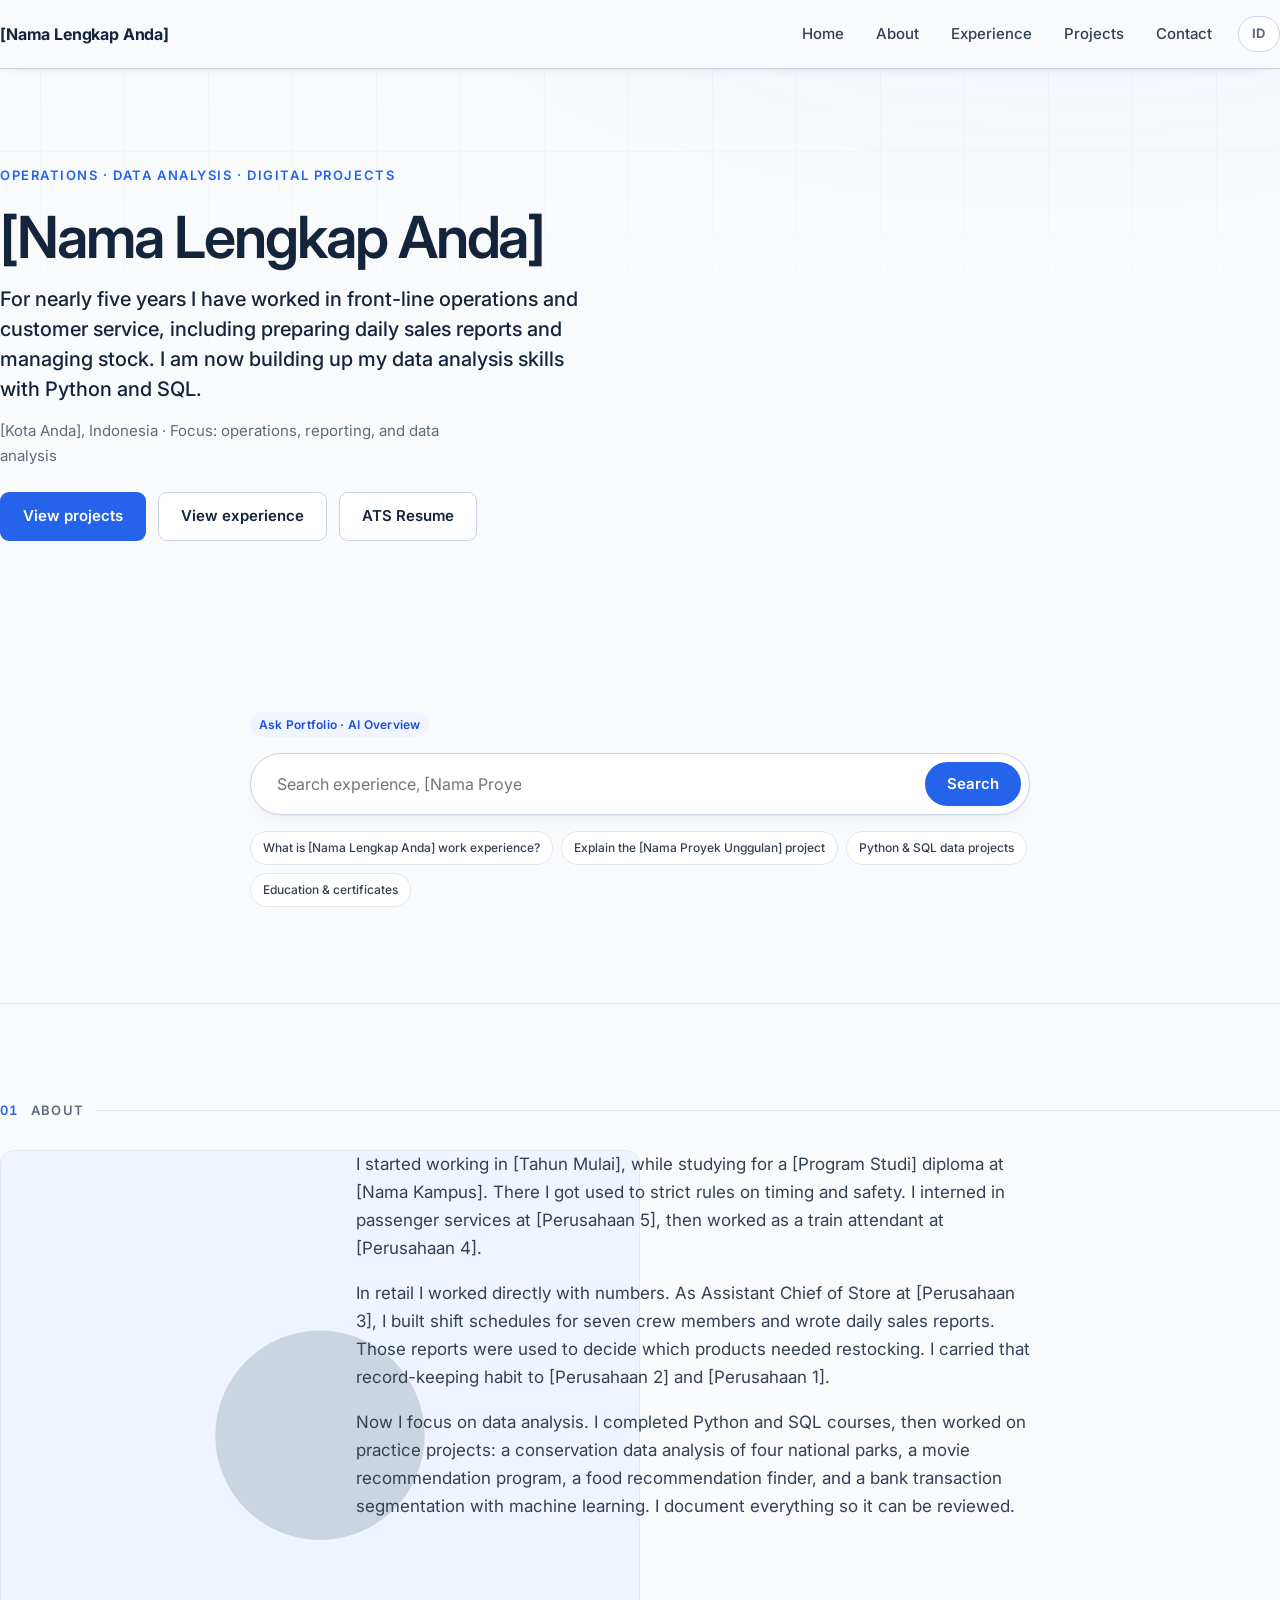
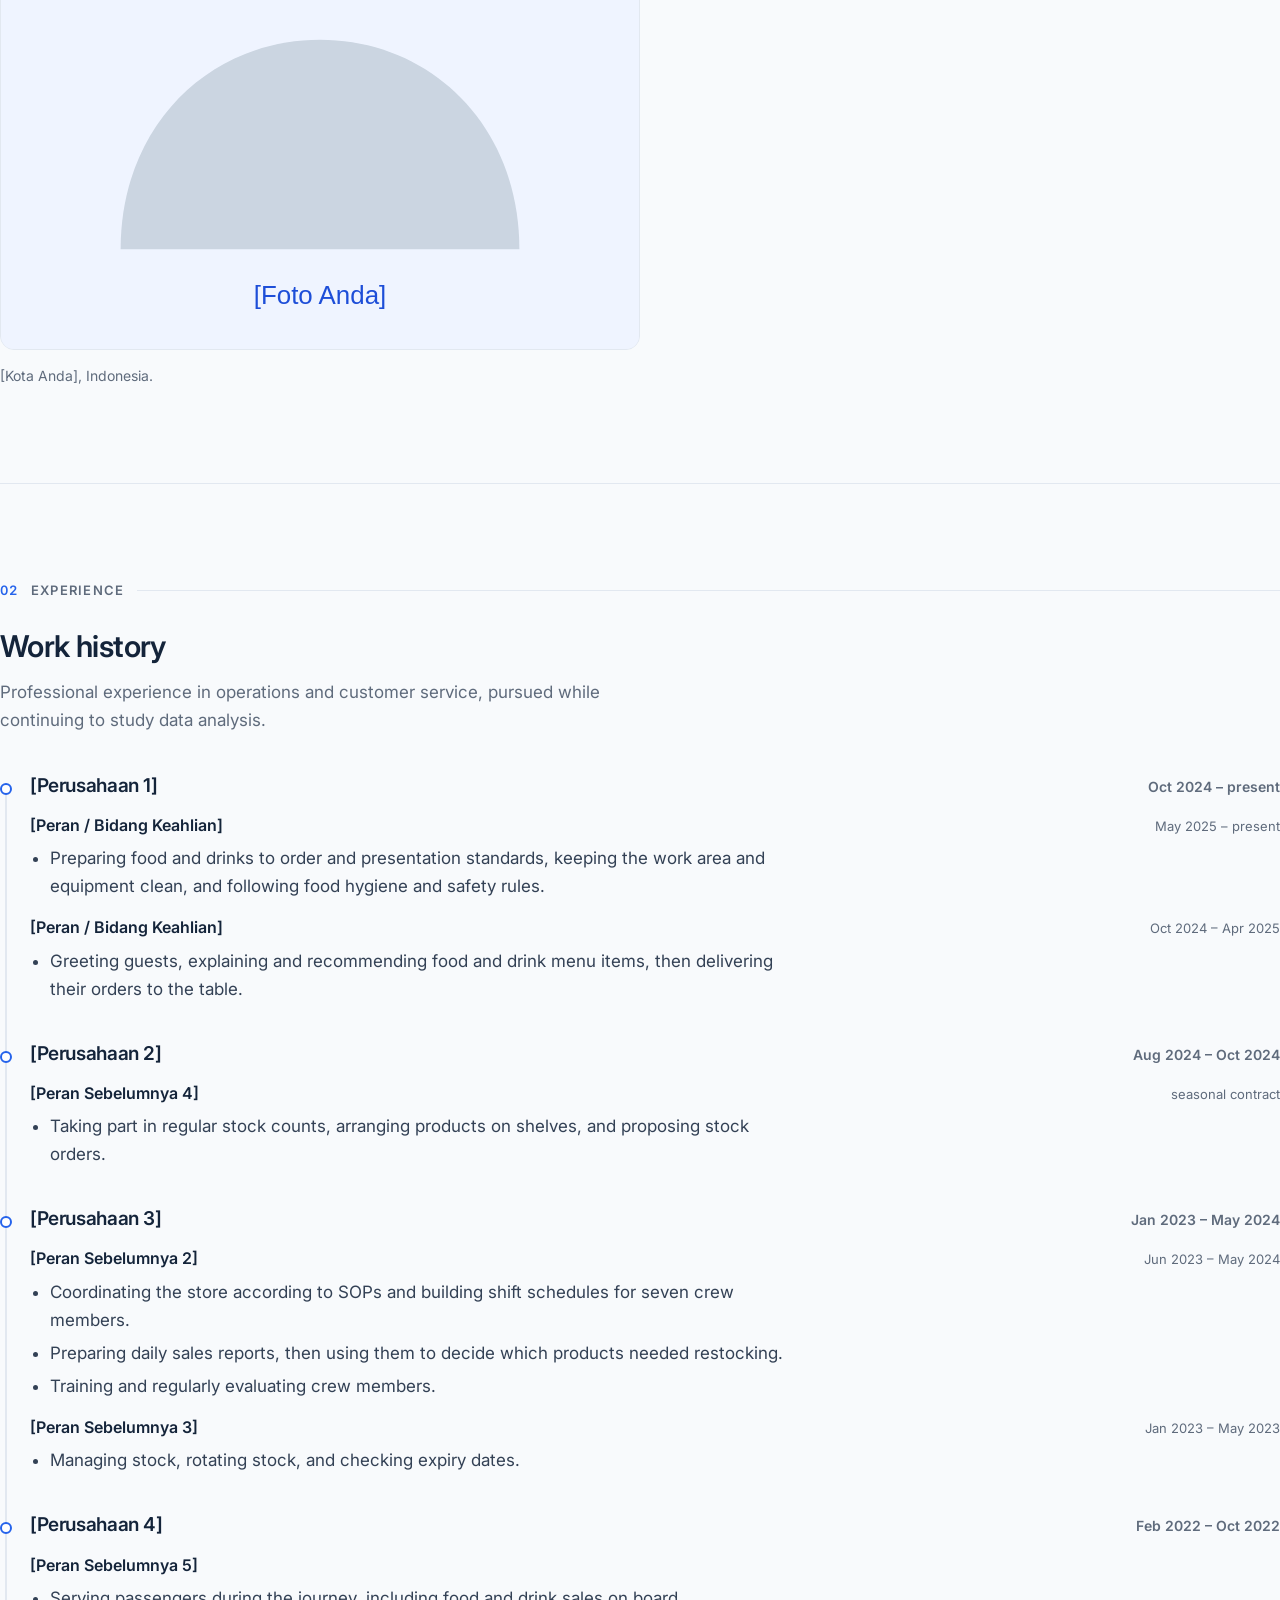
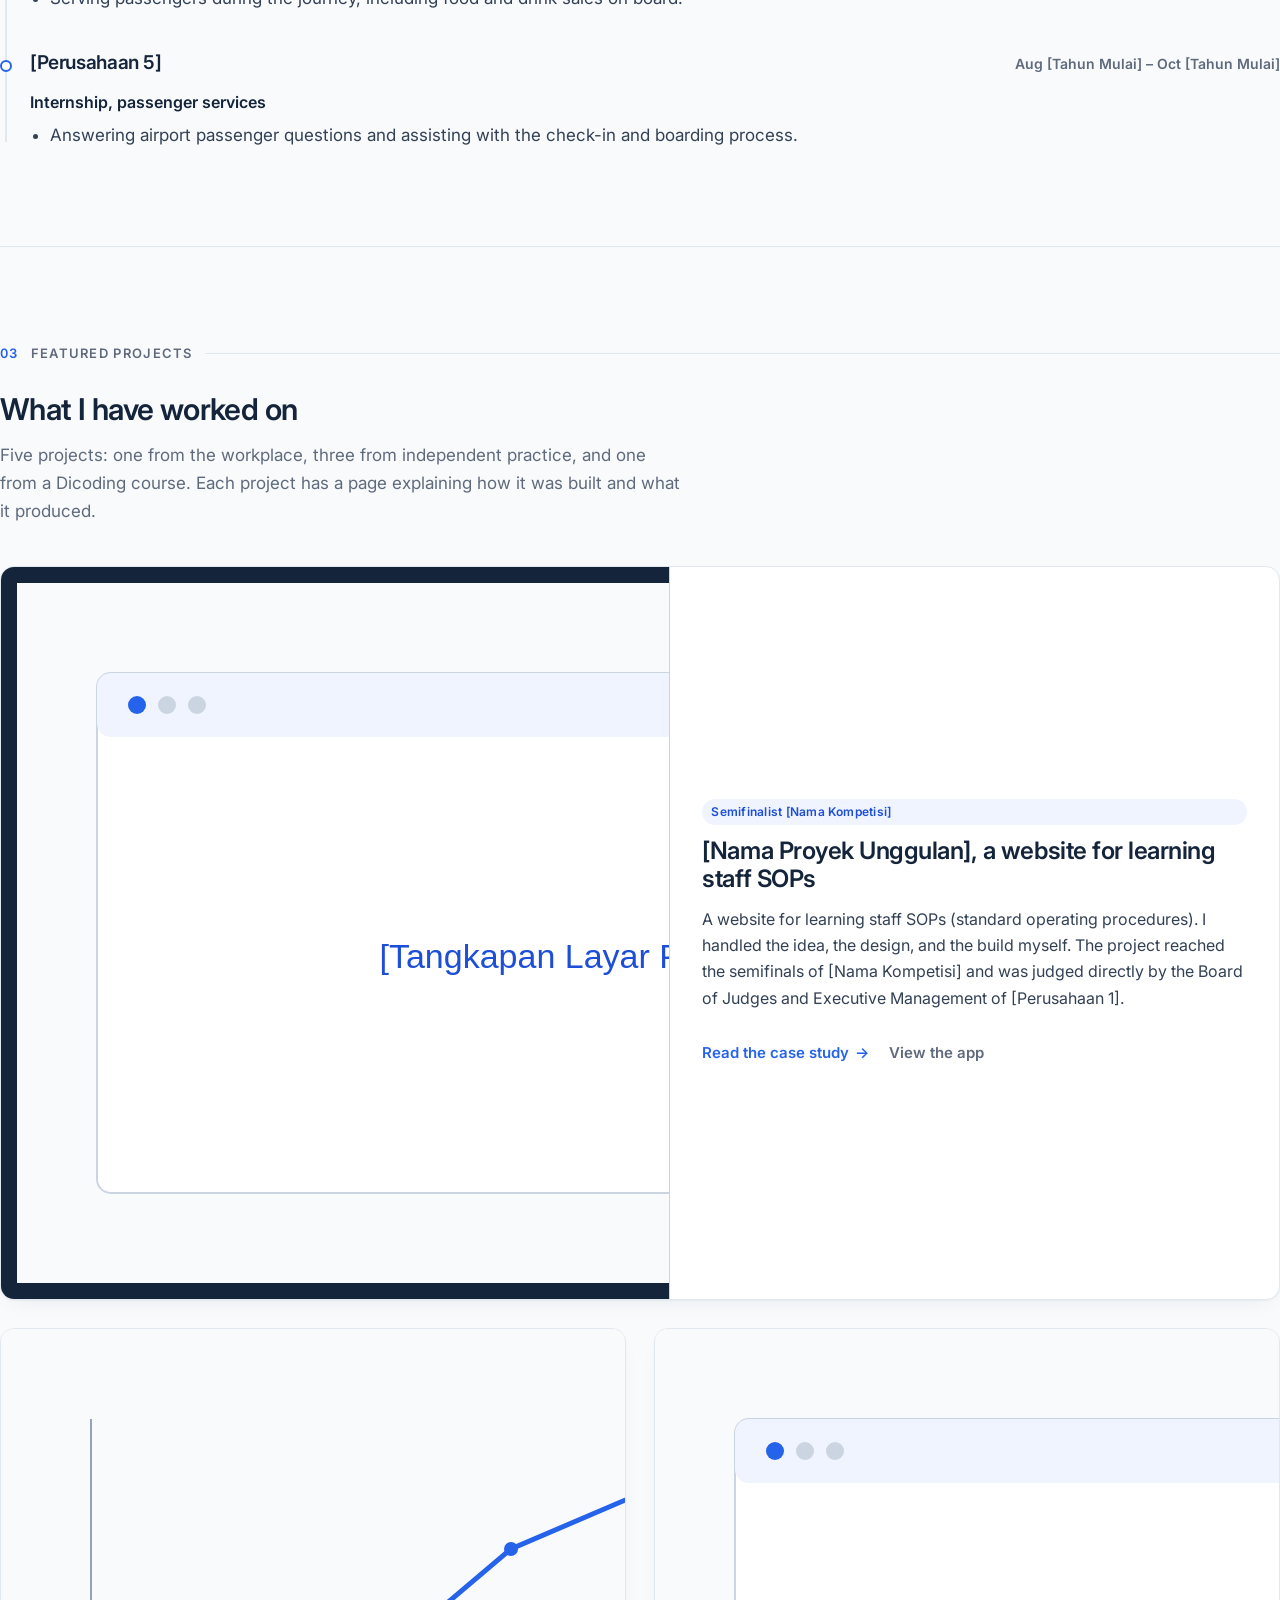
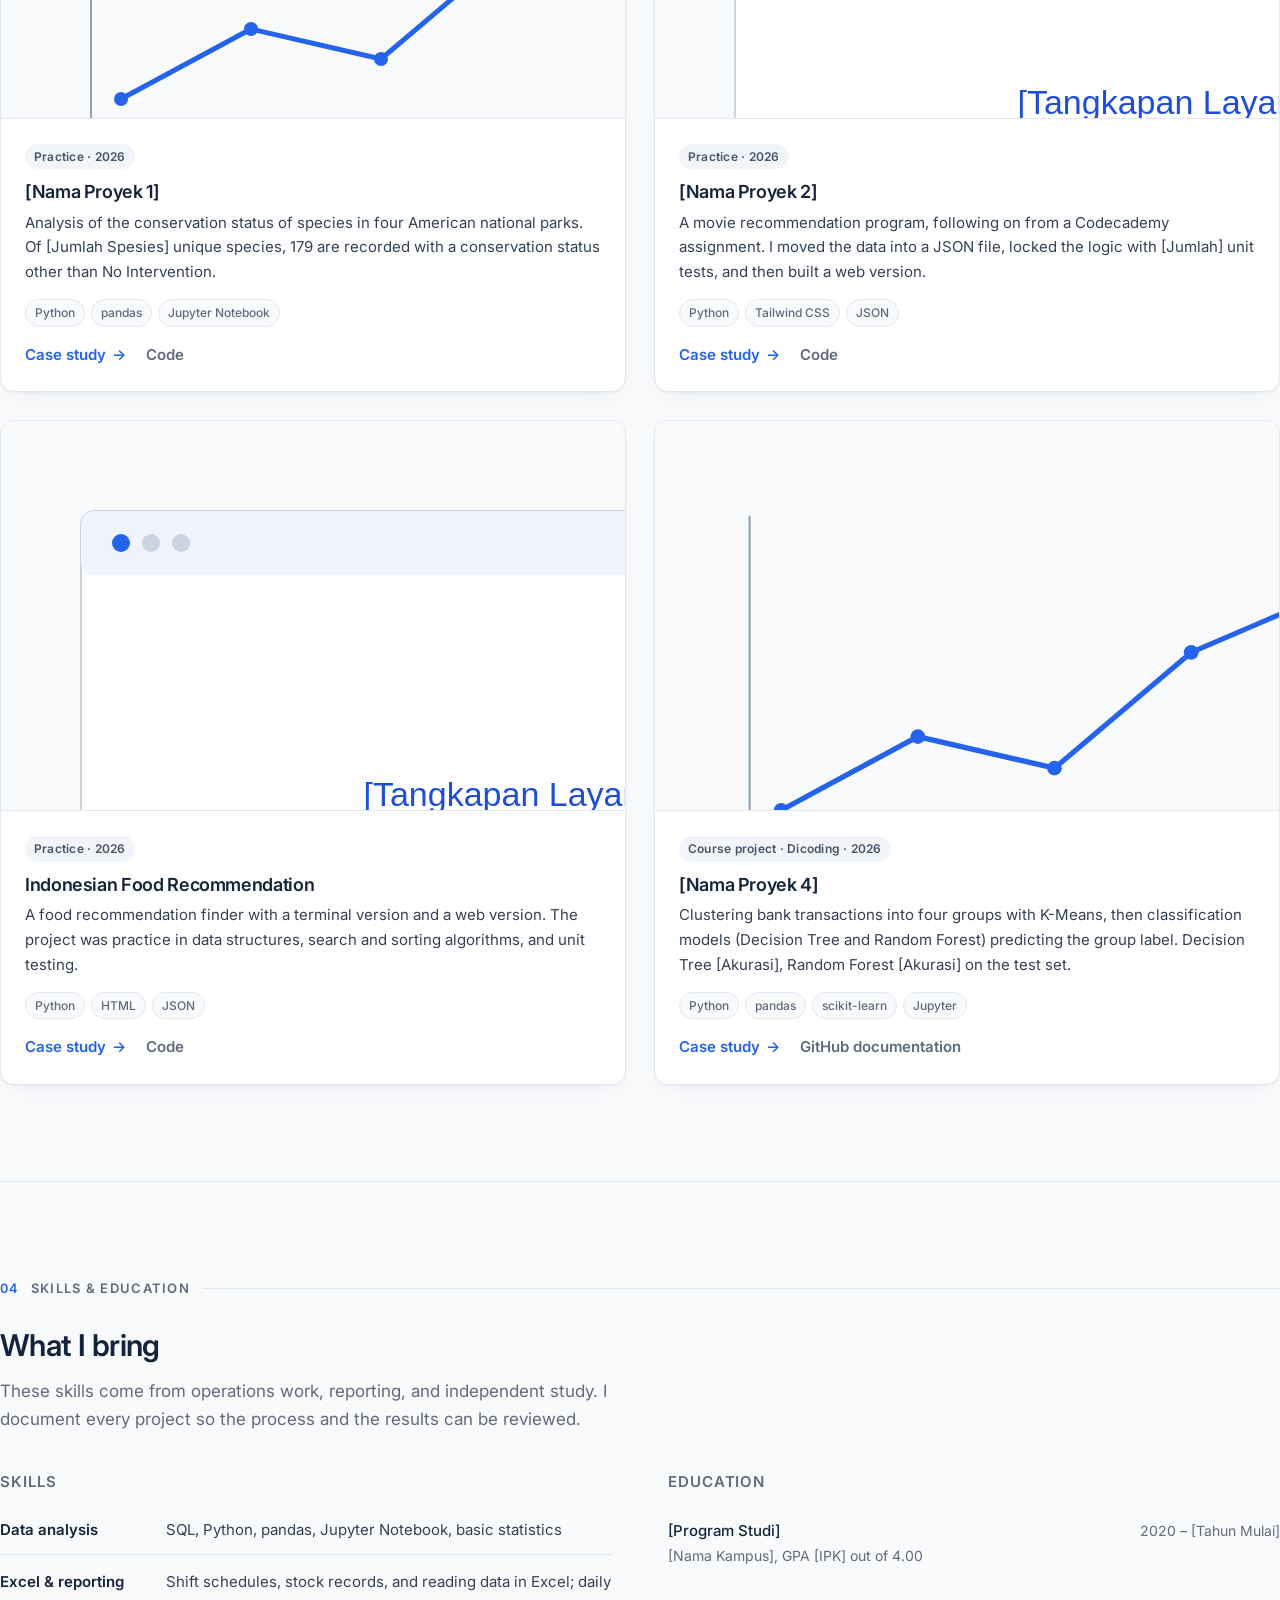
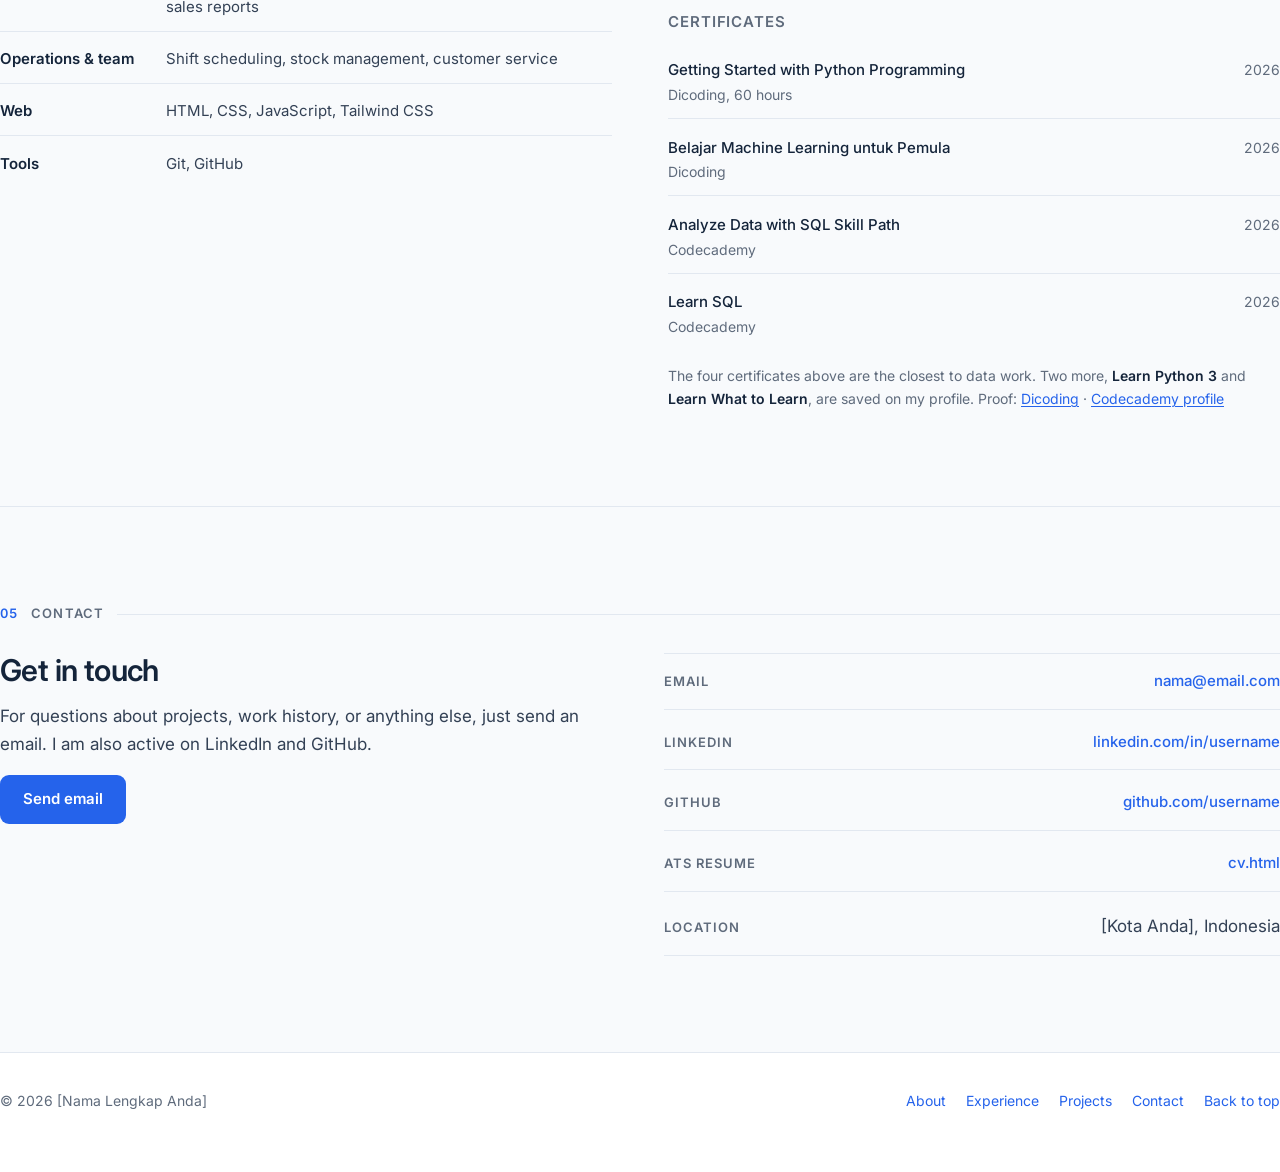
==== en/index.html @ 9d8b600c "chore: initial open-source portfolio template with inline AI Overview and ATS CV" ====
﻿<!DOCTYPE html>
<html lang="en">
<head>
<meta charset="utf-8">
<meta name="viewport" content="width=device-width, initial-scale=1.0, interactive-widget=resizes-content">
<title>[Nama Lengkap Anda] | Portfolio</title>
<meta name="description" content="Portfolio of [Nama Lengkap Anda]: nearly five years in operations and customer service, now working on data analysis with Python and SQL.">
<meta name="author" content="[Nama Lengkap Anda]">
<meta property="og:type" content="profile">
<meta property="og:title" content="[Nama Lengkap Anda] | Portfolio">
<meta property="og:description" content="Operations work history, data analysis skills, and five projects you can review.">
<meta property="og:locale" content="en_US">
<meta property="og:image" content="https://username.github.io/assets/foto-placeholder.svg">
<link rel="canonical" href="https://username.github.io/en/">
<link rel="alternate" hreflang="en" href="https://username.github.io/en/">
<link rel="alternate" hreflang="id" href="https://username.github.io/">

<link rel="preconnect" href="https://fonts.googleapis.com">
<link rel="preconnect" href="https://fonts.gstatic.com" crossorigin>
<link href="https://fonts.googleapis.com/css2?family=Inter:wght@400;500;600;700&display=swap" rel="stylesheet">
<link rel="stylesheet" href="../gaya.css?v=105efc59">
<link rel="icon" href="../assets/favicon.ico" type="image/x-icon">

<script type="application/ld+json">
{
  "@context": "https://schema.org",
  "@type": "Person",
  "name": "[Nama Lengkap Anda]",
  "jobTitle": "[Peran / Bidang Keahlian]",
  "address": { "@type": "PostalAddress", "addressLocality": "[Kota Anda]", "addressCountry": "ID" },
  "email": "mailto:nama@email.com",
  "sameAs": [
    "https://linkedin.com/in/username",
    "https://github.com/username",
    "https://www.dicoding.com/users/[username]"
  ],
  "knowsAbout": ["SQL", "Python", "pandas", "data analysis", "retail operations"]
}
</script>
</head>
<body id="top">

<a class="lompat-isi" href="#main">Skip to content</a>

<!-- ===================== HEADER ===================== -->
<header class="kepala-situs">
    <div class="wadah kepala-dalam">
        <a class="merek" href="#home">[Nama Lengkap Anda]</a>

        <button class="tombol-menu" type="button" aria-label="Main menu"
                aria-expanded="false" aria-controls="menu-utama">
            <span></span><span></span><span></span>
        </button>

        <nav class="menu" id="menu-utama" aria-label="Main menu">
            <a href="#home">Home</a>
            <a href="#about">About</a>
            <a href="#experience">Experience</a>
            <a href="#projects">Projects</a>
            <a href="#contact">Contact</a>
            <a class="bahasa" href="../index.html" hreflang="id" lang="id">ID</a>
        </nav>
    </div>
</header>

<main id="main">

<!-- ===================== HERO ===================== -->
<!-- GANTI DENGAN DATA ANDA: name, role, city, tagline, photo, and CV link -->
<section class="hero" id="home">
    <div class="wadah">
        <div class="hero-isi">
            <div>
                <p class="sapaan">Operations &middot; Data Analysis &middot; Digital Projects</p>
                <h1>[Nama Lengkap Anda]</h1>
                <p class="hero-tagline">
                    For nearly five years I have worked in front-line operations and customer
                    service, including preparing daily sales reports and managing stock. I am now
                    building up my data analysis skills with Python and SQL.
                </p>
                <p class="hero-catatan">[Kota Anda], Indonesia &middot; Focus: operations, reporting, and data analysis</p>
                <div class="tombol-baris">
                    <a class="tombol tombol-utama" href="#projects">View projects</a>
                    <a class="tombol tombol-garis" href="#experience">View experience</a>
                    <a class="tombol tombol-garis" href="cv.html" target="_blank" rel="noopener">ATS Resume</a>
                </div>
            </div>
        </div>
    </div>
</section>

<!-- ===================== AI OVERVIEW ===================== -->
<section class="seksi ai-cari" aria-labelledby="ai-cari-judul">
    <div class="wadah">
        <h2 class="sr-only" id="ai-cari-judul">[Nama Lengkap Anda] AI portfolio search</h2>
        <p class="label-kecil ai-cari-label">Ask Portfolio &middot; AI Overview</p>
        <form class="ai-cari-form" role="search">
            <label class="sr-only" for="ai-cari-input">Search portfolio content</label>
            <span class="ai-cari-bidang">
                <input class="ai-cari-input" id="ai-cari-input" type="search" name="q"
                       placeholder="Search experience, [Nama Proyek Unggulan], data analysis..."
                       autocomplete="off">
                <button class="ai-cari-reset" type="button" aria-label="Clear keyword" hidden>&times;</button>
            </span>
            <button class="ai-cari-kirim" type="submit">Search</button>
        </form>
        <div class="alat ai-cari-chip-baris" role="group" aria-label="Quick questions">
            <button class="ai-cari-chip" type="button">What is [Nama Lengkap Anda] work experience?</button>
            <button class="ai-cari-chip" type="button">Explain the [Nama Proyek Unggulan] project</button>
            <button class="ai-cari-chip" type="button">Python &amp; SQL data projects</button>
            <button class="ai-cari-chip" type="button">Education &amp; certificates</button>
        </div>
        <article class="ai-cari-kartu" aria-labelledby="ai-cari-kartu-judul" hidden>
            <div class="ai-cari-kepala">
                <h3 id="ai-cari-kartu-judul">AI Overview &middot; [Nama Lengkap Anda] Portfolio Sources</h3>
                <button class="ai-cari-tutup" type="button" aria-label="Close summary">&times;</button>
            </div>
            <div class="ai-cari-ringkasan" aria-live="polite"></div>
            <div class="alat ai-cari-sumber" aria-label="Portfolio sources"></div>
            <p class="ai-cari-status" role="status" aria-live="polite"></p>
        </article>
    </div>
</section>

<!-- ===================== ABOUT ===================== -->
<section class="seksi" id="about">
    <div class="wadah">
        <p class="label-seksi"><span class="nomor">01</span> About</p>

        <div class="tentang-isi">
            <div>
                <img class="foto-profil" src="../assets/foto-placeholder.svg"
                     alt="Portrait of [Nama Lengkap Anda]" width="640" height="800">
                <p class="foto-ket">[Kota Anda], Indonesia.</p>
            </div>

            <div class="tentang-teks">
                <p>
                    I started working in [Tahun Mulai], while studying for a [Program Studi] diploma at
                    [Nama Kampus]. There I got used to strict rules on timing and safety. I interned in passenger services at [Perusahaan 5], then worked as a train attendant at [Perusahaan 4].
                </p>
                <p>
                    In retail I worked directly with numbers. As Assistant Chief of
                    Store at [Perusahaan 3], I built shift schedules for seven crew members and
                    wrote daily sales reports. Those reports were used to decide which products
                    needed restocking. I carried that record-keeping habit to [Perusahaan 2] and [Perusahaan 1].
                </p>
                <p>
                    Now I focus on data analysis. I
                    completed Python and SQL courses, then worked on practice projects: a conservation
                    data analysis of four national parks, a movie recommendation program, a food
                    recommendation finder, and a bank transaction segmentation with machine learning.
                    I document everything so it can be reviewed.
                </p>
            </div>
        </div>
    </div>
</section>

<!-- ===================== EXPERIENCE ===================== -->
<section class="seksi" id="experience">
    <div class="wadah">
        <p class="label-seksi"><span class="nomor">02</span> Experience</p>
        <h2 class="judul-seksi">Work history</h2>
        <p class="ket-seksi">
            Professional experience in operations and customer service, pursued while
            continuing to study data analysis.
        </p>

        <div class="linimasa">

            <article class="linimasa-butir">
                <div class="tempat-kepala">
                    <h3>[Perusahaan 1]</h3>
                    <span class="periode">Oct 2024 &ndash; present</span>
                </div>

                <div class="posisi">
                    <div class="posisi-kepala">
                        <span class="nama-posisi">[Peran / Bidang Keahlian]</span>
                        <span class="periode-posisi">May 2025 &ndash; present</span>
                    </div>
                    <ul>
                        <li>Preparing food and drinks to order and presentation standards,
                            keeping the work area and equipment clean, and following food
                            hygiene and safety rules.</li>
                    </ul>
                </div>

                <div class="posisi">
                    <div class="posisi-kepala">
                        <span class="nama-posisi">[Peran / Bidang Keahlian]</span>
                        <span class="periode-posisi">Oct 2024 &ndash; Apr 2025</span>
                    </div>
                    <ul>
                        <li>Greeting guests, explaining and recommending food and drink menu items,
                            then delivering their orders to the table.</li>
                    </ul>
                </div>
            </article>

            <article class="linimasa-butir">
                <div class="tempat-kepala">
                    <h3>[Perusahaan 2]</h3>
                    <span class="periode">Aug 2024 &ndash; Oct 2024</span>
                </div>
                <div class="posisi">
                    <div class="posisi-kepala">
                        <span class="nama-posisi">[Peran Sebelumnya 4]</span>
                        <span class="periode-posisi">seasonal contract</span>
                    </div>
                    <ul>
                        <li>Taking part in regular stock counts, arranging products on shelves, and proposing stock orders.</li>
                    </ul>
                </div>
            </article>

            <article class="linimasa-butir">
                <div class="tempat-kepala">
                    <h3>[Perusahaan 3]</h3>
                    <span class="periode">Jan 2023 &ndash; May 2024</span>
                </div>

                <div class="posisi">
                    <div class="posisi-kepala">
                        <span class="nama-posisi">[Peran Sebelumnya 2]</span>
                        <span class="periode-posisi">Jun 2023 &ndash; May 2024</span>
                    </div>
                    <ul>
                        <li>Coordinating the store according to SOPs and building shift schedules for seven crew members.</li>
                        <li>Preparing daily sales reports, then using them to decide
                            which products needed restocking.</li>
                        <li>Training and regularly evaluating crew members.</li>
                    </ul>
                </div>

                <div class="posisi">
                    <div class="posisi-kepala">
                        <span class="nama-posisi">[Peran Sebelumnya 3]</span>
                        <span class="periode-posisi">Jan 2023 &ndash; May 2023</span>
                    </div>
                    <ul>
                        <li>Managing stock, rotating stock, and checking expiry dates.</li>
                    </ul>
                </div>
            </article>

            <article class="linimasa-butir">
                <div class="tempat-kepala">
                    <h3>[Perusahaan 4]</h3>
                    <span class="periode">Feb 2022 &ndash; Oct 2022</span>
                </div>
                <div class="posisi">
                    <div class="posisi-kepala">
                        <span class="nama-posisi">[Peran Sebelumnya 5]</span>
                    </div>
                    <ul>
                        <li>Serving passengers during the journey, including food and
                            drink sales on board.</li>
                    </ul>
                </div>
            </article>

            <article class="linimasa-butir">
                <div class="tempat-kepala">
                    <h3>[Perusahaan 5]</h3>
                    <span class="periode">Aug [Tahun Mulai] &ndash; Oct [Tahun Mulai]</span>
                </div>
                <div class="posisi">
                    <div class="posisi-kepala">
                        <span class="nama-posisi">Internship, passenger services</span>
                    </div>
                    <ul>
                        <li>Answering airport passenger questions and assisting with the check-in
                            and boarding process.</li>
                    </ul>
                </div>
            </article>

        </div>
    </div>
</section>

<!-- ===================== PROJECTS ===================== -->
<section class="seksi" id="projects">
    <div class="wadah">
        <p class="label-seksi"><span class="nomor">03</span> Featured projects</p>
        <h2 class="judul-seksi">What I have worked on</h2>
        <p class="ket-seksi">
            Five projects: one from the workplace, three from independent practice, and one
            from a Dicoding course. Each project has a page explaining how it was built and
            what it produced.
        </p>

        <article class="kartu-proyek unggulan">
            <div class="kartu-gambar">
                <img src="../assets/proyek-placeholder.svg" width="1120" height="700"
                     alt="Screenshot of the [Nama Proyek Unggulan] app: the employee ID verification page shown before a shift starts">
            </div>
            <div class="kartu-isi">
                <span class="label-kecil">Semifinalist [Nama Kompetisi]</span>
                <h3><a href="proyek/sample-project.html">[Nama Proyek Unggulan], a website for learning staff SOPs</a></h3>
                <p>
                    A website for learning staff SOPs (standard operating procedures). I handled the idea, the design, and the build myself. The project reached the semifinals of [Nama Kompetisi] and was judged directly by the Board of Judges and Executive Management of [Perusahaan 1].
                </p>
                <div class="kartu-kaki">
                    <a class="kartu-ajakan" href="proyek/sample-project.html">Read the case study <span class="panah">&rarr;</span></a>
                    <a class="kartu-kode" href="https://[nama-proyek].example.com/" target="_blank" rel="noopener">View the app<span class="sr-only"> (opens in a new tab)</span></a>
                </div>
            </div>
        </article>

        <div class="daftar-proyek">

            <article class="kartu-proyek">
                <div class="kartu-gambar">
                    <img src="../assets/grafik-placeholder.svg" width="800" height="500"
                         alt="Bar chart of the share of protected species by conservation category">
                </div>
                <div class="kartu-isi">
                    <span class="label-kecil label-netral">Practice &middot; 2026</span>
                    <h3><a href="proyek/sample-project.html">[Nama Proyek 1]</a></h3>
                    <p>
                        Analysis of the conservation status of species in four American national parks.
                        Of [Jumlah Spesies] unique species, 179 are recorded with a conservation status other than No Intervention.
                    </p>
                    <ul class="alat">
                        <li>Python</li><li>pandas</li><li>Jupyter Notebook</li>
                    </ul>
                    <div class="kartu-kaki">
                        <a class="kartu-ajakan" href="proyek/sample-project.html">Case study <span class="panah">&rarr;</span></a>
                        <a class="kartu-kode" href="https://github.com/username/[nama-repo]"
                           target="_blank" rel="noopener">Code<span class="sr-only"> on GitHub, opens in a new tab</span></a>
                    </div>
                </div>
            </article>

            <article class="kartu-proyek">
                <div class="kartu-gambar">
                    <img src="../assets/proyek-placeholder.svg" width="1120" height="700"
                         alt="Screenshot of the [Nama Proyek 2] web version: Search, Genre, Catalog, and Marathon menus, plus a summary of the number of films">
                </div>
                <div class="kartu-isi">
                    <span class="label-kecil label-netral">Practice &middot; 2026</span>
                    <h3><a href="proyek/sample-project.html">[Nama Proyek 2]</a></h3>
                    <p>
                        A movie recommendation program, following on from a Codecademy assignment.
                        I moved the data into a JSON file, locked the logic with [Jumlah] unit tests, and
                        then built a web version.
                    </p>
                    <ul class="alat">
                        <li>Python</li><li>Tailwind CSS</li><li>JSON</li>
                    </ul>
                    <div class="kartu-kaki">
                        <a class="kartu-ajakan" href="proyek/sample-project.html">Case study <span class="panah">&rarr;</span></a>
                        <a class="kartu-kode" href="https://github.com/username/[nama-repo]" target="_blank" rel="noopener">Code<span class="sr-only"> on GitHub, opens in a new tab</span></a>
                    </div>
                </div>
            </article>

            <article class="kartu-proyek">
                <div class="kartu-gambar">
                    <img src="../assets/proyek-placeholder.svg" width="1120" height="700"
                         alt="Screenshot of the Indonesian Food Recommendation web version: type options, a budget per meal field, and a search button">
                </div>
                <div class="kartu-isi">
                    <span class="label-kecil label-netral">Practice &middot; 2026</span>
                    <h3><a href="proyek/sample-project.html">Indonesian Food Recommendation</a></h3>
                    <p>
                        A food recommendation finder with a terminal version and a web version. The project was practice in data structures, search and sorting algorithms, and unit testing.
                    </p>
                    <ul class="alat">
                        <li>Python</li><li>HTML</li><li>JSON</li>
                    </ul>
                    <div class="kartu-kaki">
                        <a class="kartu-ajakan" href="proyek/sample-project.html">Case study <span class="panah">&rarr;</span></a>
                        <a class="kartu-kode" href="https://github.com/username/[nama-repo]" target="_blank" rel="noopener">Code<span class="sr-only"> (opens in a new tab)</span></a>
                    </div>
                </div>
            </article>

            <article class="kartu-proyek">
                <div class="kartu-gambar">
                    <img src="../assets/grafik-placeholder.svg" width="841" height="704"
                         alt="2D PCA projection of four bank transaction clusters"
                         class="kartu-gambar-chart">
                </div>
                <div class="kartu-isi">
                    <span class="label-kecil label-netral">Course project &middot; Dicoding &middot; 2026</span>
                    <h3><a href="proyek/sample-project.html">[Nama Proyek 4]</a></h3>
                    <p>
                        Clustering bank transactions into four groups with K-Means, then
                        classification models (Decision Tree and Random Forest) predicting the
                        group label. Decision Tree [Akurasi], Random Forest [Akurasi] on the test set.
                    </p>
                    <ul class="alat">
                        <li>Python</li><li>pandas</li><li>scikit-learn</li><li>Jupyter</li>
                    </ul>
                    <div class="kartu-kaki">
                        <a class="kartu-ajakan" href="proyek/sample-project.html">Case study <span class="panah">&rarr;</span></a>
                        <a class="kartu-kode" href="https://github.com/username/[nama-repo]" target="_blank" rel="noopener">GitHub documentation<span class="sr-only"> (opens in a new tab)</span></a>
                    </div>
                </div>
            </article>

        </div>
    </div>
</section>

<!-- ===================== SKILLS & EDUCATION ===================== -->
<section class="seksi" id="skills">
    <div class="wadah">
        <p class="label-seksi"><span class="nomor">04</span> Skills &amp; education</p>
        <h2 class="judul-seksi">What I bring</h2>
        <p class="ket-seksi">
            These skills come from operations work, reporting, and independent study.
            I document every project so the process and the results can be reviewed.
        </p>

        <div class="kisi-dua">

            <div class="blok">
                <h3>Skills</h3>
                <ul class="daftar-keahlian">
                    <li>
                        <span class="kunci">Data analysis</span>
                        <span>SQL, Python, pandas, Jupyter Notebook, basic statistics</span>
                    </li>
                    <li>
                        <span class="kunci">Excel &amp; reporting</span>
                        <span>Shift schedules, stock records, and reading data in Excel; daily sales reports</span>
                    </li>
                    <li>
                        <span class="kunci">Operations &amp; team</span>
                        <span>Shift scheduling, stock management, customer service</span>
                    </li>
                    <li>
                        <span class="kunci">Web</span>
                        <span>HTML, CSS, JavaScript, Tailwind CSS</span>
                    </li>
                    <li>
                        <span class="kunci">Tools</span>
                        <span>Git, GitHub</span>
                    </li>
                </ul>
            </div>

            <div>
                <div class="blok">
                    <h3>Education</h3>
                    <ul class="daftar-polos">
                        <li>
                            <span>
                                <span class="nama">[Program Studi]</span>
                                <span class="ket">[Nama Kampus], GPA [IPK] out of 4.00</span>
                            </span>
                            <span class="tahun">2020 &ndash; [Tahun Mulai]</span>
                        </li>
                    </ul>
                </div>

                <div class="blok">
                    <h3>Certificates</h3>
                    <ul class="daftar-polos">
                        <li>
                            <span>
                                <span class="nama">Getting Started with Python Programming</span>
                                <span class="ket">Dicoding, 60 hours</span>
                            </span>
                            <span class="tahun">2026</span>
                        </li>
                        <li>
                            <span>
                                <span class="nama">Belajar Machine Learning untuk Pemula</span>
                                <span class="ket">Dicoding</span>
                            </span>
                            <span class="tahun">2026</span>
                        </li>
                        <li>
                            <span>
                                <span class="nama">Analyze Data with SQL Skill Path</span>
                                <span class="ket">Codecademy</span>
                            </span>
                            <span class="tahun">2026</span>
                        </li>
                        <li>
                            <span>
                                <span class="nama">Learn SQL</span>
                                <span class="ket">Codecademy</span>
                            </span>
                            <span class="tahun">2026</span>
                        </li>
                    </ul>
                    <p class="foto-ket">
                        The four certificates above are the closest to data work. Two more,
                        <strong>Learn Python 3</strong> and
                        <strong>Learn What to Learn</strong>, are saved on my profile.
                        Proof:
                        <a href="https://www.dicoding.com/certificates/[id-sertifikat]" target="_blank" rel="noopener">Dicoding</a>
                        &middot;
                        <a href="https://www.codecademy.com/profiles/[username]" target="_blank" rel="noopener">Codecademy profile</a>
                    </p>
                </div>
            </div>

        </div>
    </div>
</section>

<!-- ===================== CONTACT ===================== -->
<section class="seksi" id="contact">
    <div class="wadah">
        <p class="label-seksi"><span class="nomor">05</span> Contact</p>

        <div class="kontak-isi">
            <div>
                <h2 class="judul-seksi">Get in touch</h2>
                <p>
                    For questions about projects, work history, or anything else, just send an email.
                    I am also active on LinkedIn and GitHub.
                </p>
                <p class="tombol-baris">
                    <a class="tombol tombol-utama" href="mailto:nama@email.com">Send email</a>
                </p>
            </div>

            <ul class="daftar-kontak">
                <li>
                    <span class="nama-kontak">Email</span>
                    <a href="mailto:nama@email.com">nama@email.com</a>
                </li>
                <li>
                    <span class="nama-kontak">LinkedIn</span>
                    <a href="https://linkedin.com/in/username" target="_blank" rel="noopener">linkedin.com/in/username</a>
                </li>
                <li>
                    <span class="nama-kontak">GitHub</span>
                    <a href="https://github.com/username" target="_blank" rel="noopener">github.com/username</a>
                </li>
                <li>
                    <span class="nama-kontak">ATS Resume</span>
                    <a href="cv.html" target="_blank" rel="noopener">cv.html</a>
                </li>
                <li>
                    <span class="nama-kontak">Location</span>
                    <span>[Kota Anda], Indonesia</span>
                </li>
            </ul>
        </div>
    </div>
</section>

</main>

<!-- ===================== FOOTER ===================== -->
<footer class="kaki">
    <div class="wadah kaki-dalam">
        <span>&copy; 2026 [Nama Lengkap Anda]</span>
        <nav class="kaki-tautan" aria-label="Footer links">
            <a href="#about">About</a>
            <a href="#experience">Experience</a>
            <a href="#projects">Projects</a>
            <a href="#contact">Contact</a>
            <a href="#top">Back to top</a>
        </nav>
    </div>
</footer>

<script>
(function () {
    var tombol = document.querySelector('.tombol-menu');
    var menu = document.getElementById('menu-utama');
    if (!tombol || !menu) return;

    tombol.addEventListener('click', function () {
        var terbuka = menu.classList.toggle('terbuka');
        tombol.setAttribute('aria-expanded', terbuka ? 'true' : 'false');
    });

    menu.addEventListener('click', function (e) {
        if (e.target.tagName === 'A') {
            menu.classList.remove('terbuka');
            tombol.setAttribute('aria-expanded', 'false');
        }
    });

    document.addEventListener('keydown', function (e) {
        if (e.key === 'Escape' && menu.classList.contains('terbuka')) {
            menu.classList.remove('terbuka');
            tombol.setAttribute('aria-expanded', 'false');
            tombol.focus();
        }
    });
})();
</script>
<script src="../assets/ai-cari.js?v=105efc59" defer></script>

</body>
</html>
---- gaya.css ----
﻿/* ============================================================
   Portofolio [Nama Lengkap Anda]
   Arah desain: corporate yang rapi, dengan sentuhan teknologi.
   Tema terang (light-first), warna biru dipakai sebagai aksen saja.

   Ukuran mengikuti rancangan:
     lebar maksimum   1120px
     judul hero       48-60px (ponsel 32-40px)
     teks isi         17px (ponsel 16px)
     jarak antar seksi 80-96px (ponsel 48-64px)
     grid proyek      2 kolom (ponsel 1 kolom)
     radius kartu     14px
     tombol           tinggi minimum 44px
   ============================================================ */

/* ---------- Variabel ---------- */
:root{
    --dasar:      #F8FAFC;   /* latar utama */
    --putih:      #FFFFFF;
    --navy:       #14243A;   /* teks utama, elemen tegas */
    --biru:       #2563EB;   /* aksen */
    --biru-tua:   #1D4ED8;
    --biru-muda:  #EFF4FF;
    --slate:      #5F6B7C;   /* teks pendamping (kontras 5,17:1 di latar utama) */
    --abu-isi:    #334155;   /* teks isi paragraf */
    --garis:      #E2E8F0;
    --garis-tegas:#CBD5E1;

    --lebar:      1120px;

    /* Tinggi kepala situs saat menempel: min-height 68px + garis bawah 1px.
       Dipakai untuk scroll-padding-top supaya judul seksi tidak tertutup menu
       waktu tautan navigasi (misal #tentang) diklik. */
    --tinggi-kepala: 69px;

    --radius:     14px;
    --radius-kecil:9px;

    --font: "Inter", "Segoe UI", system-ui, -apple-system, Roboto, Arial, sans-serif;

    --bayang: 0 1px 2px rgba(20, 36, 58, .04), 0 8px 24px -12px rgba(20, 36, 58, .10);
    --bayang-angkat: 0 2px 4px rgba(20, 36, 58, .05), 0 16px 36px -14px rgba(20, 36, 58, .18);
}

/* ---------- Dasar ---------- */
*, *::before, *::after{ box-sizing: border-box; }

/* scroll-padding-top = tinggi kepala situs, supaya tepi atas seksi tujuan
   berhenti tepat di bawah menu, bukan tertutup menu. */
html{ scroll-behavior: smooth; scroll-padding-top: var(--tinggi-kepala); -webkit-text-size-adjust: [Akurasi]; }

body{
    margin: 0;
    background: var(--dasar);
    color: var(--abu-isi);
    font-family: var(--font);
    font-size: 17px;
    line-height: 1.65;
    -webkit-font-smoothing: antialiased;
}

img{ max-width: [Akurasi]; height: auto; display: block; }

a{ color: var(--biru); text-decoration: none; }
a:hover{ color: var(--biru-tua); }

h1, h2, h3, h4{
    margin: 0;
    color: var(--navy);
    line-height: 1.18;
    letter-spacing: -0.02em;
    font-weight: 600;
}

p{ margin: 0 0 1em; }
p:last-child{ margin-bottom: 0; }

/* Tautan yang berada di dalam paragraf diberi garis bawah supaya tidak hanya
   dibedakan oleh warna (WCAG 1.4.1, audit Lighthouse "link-in-text-block").
   Tautan bertombol tetap tanpa garis bawah. */
p a:not(.tombol){ text-decoration: underline; text-underline-offset: 2px; }

ul{ margin: 0; padding-left: 1.15em; }
li{ margin-bottom: .3em; }
li:last-child{ margin-bottom: 0; }

strong{ font-weight: 600; color: var(--navy); }

/* Fokus keyboard selalu terlihat */
:focus-visible{
    outline: 3px solid var(--biru);
    outline-offset: 2px;
    border-radius: 4px;
}

/* Pengguna yang memilih mengurangi animasi tidak dipaksa melihat gerakan */
@media (prefers-reduced-motion: reduce){
    html{ scroll-behavior: auto; }
    *, *::before, *::after{
        animation-duration: .001ms !important;
        transition-duration: .001ms !important;
        scroll-behavior: auto !important;
    }
}

/* Hanya untuk pembaca layar */
.sr{
    position: absolute;
    width: 1px; height: 1px;
    padding: 0; margin: -1px;
    overflow: hidden;
    clip: rect(0 0 0 0);
    white-space: nowrap;
    border: 0;
}

/* Langsung ke isi, muncul saat difokus */
.lompat-isi{
    position: absolute;
    left: 16px; top: -60px;
    z-index: 100;
    background: var(--navy);
    color: #fff;
    padding: 12px 18px;
    border-radius: 0 0 var(--radius-kecil) var(--radius-kecil);
    transition: top .15s ease;
}
.lompat-isi:focus{ top: 0; color: #fff; }

/* ---------- Wadah dan seksi ---------- */
.wadah{
    width: min([Akurasi] - 2.5rem, var(--lebar));
    margin-inline: auto;
}

.seksi{ padding: 96px 0; }

.seksi + .seksi{ border-top: 1px solid var(--garis); }

/* Judul seksi: nomor kecil + label */
.label-seksi{
    display: flex;
    align-items: center;
    gap: 12px;
    margin: 0 0 28px;
    font-size: 13px;
    font-weight: 600;
    letter-spacing: .10em;
    text-transform: uppercase;
    color: var(--slate);
}
.label-seksi .nomor{
    color: var(--biru);
    font-variant-numeric: tabular-nums;
}
.label-seksi::after{
    content: "";
    flex: 1 1 auto;
    height: 1px;
    background: var(--garis);
}

.judul-seksi{
    font-size: 30px;
    margin: 0 0 14px;
}
.ket-seksi{
    max-width: 62ch;
    color: var(--slate);
    margin: 0 0 40px;
}

/* ---------- Tombol ---------- */
.tombol{
    display: inline-flex;
    align-items: center;
    justify-content: center;
    gap: 8px;
    min-height: 44px;
    padding: 11px 22px;
    border-radius: var(--radius-kecil);
    border: 1px solid transparent;
    font-size: 15px;
    font-weight: 600;
    font-family: inherit;
    cursor: pointer;
    transition: background-color .16s ease, border-color .16s ease, color .16s ease;
}
.tombol-utama{ background: var(--biru); color: #fff; }
.tombol-utama:hover{ background: var(--biru-tua); color: #fff; }

.tombol-garis{ background: var(--putih); color: var(--navy); border-color: var(--garis-tegas); }
.tombol-garis:hover{ border-color: var(--navy); color: var(--navy); }

.tombol-baris{ display: flex; flex-wrap: wrap; gap: 12px; }

/* ============================================================
   Kepala situs dan menu
   ============================================================ */
/* Kepala situs: latar hampir pekat supaya isi halaman di bawahnya tidak
   terlihat menabrak teks menu, plus garis dan bayangan tipis sebagai pemisah
   saat halaman digulir. */
.kepala-situs{
    position: sticky;
    top: 0;
    z-index: 50;
    background: rgba(248, 250, 252, .96);
    backdrop-filter: blur(10px);
    -webkit-backdrop-filter: blur(10px);
    border-bottom: 1px solid var(--garis-tegas);
    box-shadow: 0 1px 2px rgba(20, 36, 58, .04), 0 6px 16px -12px rgba(20, 36, 58, .18);
}

/* Di layar sempit, efek blur dilepas: penggambarannya berat di perangkat
   ponsel dan bisa membuat kepala situs berkedip saat digulir cepat. */
@media (max-width: 860px){
    .kepala-situs{
        background: var(--putih);
        backdrop-filter: none;
        -webkit-backdrop-filter: none;
    }
}
.kepala-dalam{
    display: flex;
    align-items: center;
    justify-content: space-between;
    gap: 20px;
    min-height: 68px;
}
.merek{
    font-weight: 700;
    font-size: 16px;
    color: var(--navy);
    letter-spacing: -0.01em;
    white-space: nowrap;
}
.merek:hover{ color: var(--navy); }

.menu{
    display: flex;
    align-items: center;
    gap: 4px;
}
.menu a{
    padding: 8px 14px;
    border-radius: 8px;
    font-size: 15px;
    font-weight: 500;
    color: var(--abu-isi);
    transition: background-color .16s ease, color .16s ease;
}
.menu a:hover{ background: var(--biru-muda); color: var(--biru-tua); }

/* Tombol pilih bahasa: ID / EN */
.menu a.bahasa{
    margin-left: 8px;
    padding: 6px 13px;
    border: 1px solid var(--garis-tegas);
    border-radius: 999px;
    background: var(--putih);
    font-size: 13px;
    font-weight: 700;
    letter-spacing: .05em;
    color: var(--slate);
}
.menu a.bahasa:hover{
    border-color: var(--navy);
    color: var(--navy);
    background: var(--putih);
}

.tombol-menu{
    display: none;
    width: 44px; height: 44px;
    align-items: center;
    justify-content: center;
    background: var(--putih);
    border: 1px solid var(--garis-tegas);
    border-radius: 10px;
    cursor: pointer;
    padding: 0;
}
.tombol-menu span{
    display: block;
    width: 18px; height: 2px;
    margin: 2px auto;
    background: var(--navy);
    border-radius: 2px;
}

@media (max-width: 860px){
    .tombol-menu{ display: flex; flex-direction: column; }

    .menu{
        position: absolute;
        left: 0; right: 0;
        top: [Akurasi];
        display: none;
        flex-direction: column;
        align-items: stretch;
        gap: 0;
        padding: 10px 20px 20px;
        background: var(--putih);
        border-bottom: 1px solid var(--garis);
        box-shadow: var(--bayang);
    }
    .menu.terbuka{ display: flex; }
    .menu a{ padding: 14px 12px; border-radius: 8px; font-size: 16px; }
    .menu a.bahasa{ align-self: flex-start; margin: 10px 0 0; padding: 7px 15px; }
}

/* ============================================================
   Hero
   ============================================================ */
.hero{
    position: relative;
    overflow: hidden;
    /* Padding atas disamakan dengan .seksi supaya jarak menu-ke-judul sama
       saat menu #beranda dan menu seksi lain diklik. */
    padding: 96px 0 96px;
}
/* Latar halus: garis tipis dan sorot biru samar */
.hero::before{
    content: "";
    position: absolute;
    inset: -30% -10% auto -10%;
    height: 620px;
    background:
        radial-gradient(60% 60% at 78% 12%, rgba(37, 99, 235, .10), transparent 70%),
        linear-gradient(to right, var(--garis) 1px, transparent 1px) 0 0 / 84px 84px,
        linear-gradient(to bottom, var(--garis) 1px, transparent 1px) 0 0 / 84px 84px;
    mask-image: linear-gradient(to bottom, rgba(0,0,0,.5), transparent 78%);
    -webkit-mask-image: linear-gradient(to bottom, rgba(0,0,0,.5), transparent 78%);
    pointer-events: none;
}
.hero .wadah{ position: relative; }

.hero-isi{
    display: block;
}

/* Jarak vertikal di hero disamakan secara optis: dari ujung bawah tinta teks
   ke tinta (atau ke tepi kotak tombol) elemen berikutnya selalu 30px.
   Yang disetel cuma margin bawah, karena kotak tiap elemen masih memuat
   ruang kosong dari line-height yang besarnya berbeda-beda. */
.sapaan{
    margin: 0 0 20.5px;
    font-size: 13px;
    font-weight: 600;
    letter-spacing: .12em;
    text-transform: uppercase;
    color: var(--biru);
}

.hero h1{
    font-size: clamp(38px, 5.2vw, 58px);
    line-height: 1.06;
    letter-spacing: -0.035em;
    margin: 0 0 calc(23px - .12em); /* koreksi ikut ukuran huruf judul (38-58px) */
}

.hero-tagline{
    font-size: 20px;
    line-height: 1.5;
    color: var(--navy);
    font-weight: 500;
    margin: 0 0 15px;
    max-width: 46ch;
}
.hero-isi > div > p:not(.sapaan):not(.hero-tagline){
    max-width: 52ch;
}

/* Keterangan singkat di bawah tagline hero */
.hero-catatan{
    margin: 0 0 23px;
    font-size: 15px;
    color: var(--slate);
}

/* ============================================================
   Tentang
   ============================================================ */
.tentang-isi{
    display: grid;
    grid-template-columns: 300px minmax(0, 1fr);
    gap: 56px;
    align-items: start;
}
.foto-profil{
    width: [Akurasi];
    aspect-ratio: 4 / 5;
    object-fit: cover;
    object-position: center top;
    border-radius: var(--radius);
    border: 1px solid var(--garis);
    background: var(--biru-muda);
}
.foto-ket{
    margin: 14px 0 0;
    font-size: 14px;
    color: var(--slate);
}
.tentang-teks p{ max-width: 62ch; }
.tentang-teks p + p{ margin-top: 1em; }

@media (max-width: 820px){
    .tentang-isi{ grid-template-columns: 1fr; gap: 32px; }
    .foto-profil{ max-width: 260px; }
}

/* ============================================================
   Pengalaman: linimasa
   ============================================================ */
.linimasa{ position: relative; padding-left: 30px; }
.linimasa::before{
    content: "";
    position: absolute;
    left: 5px; top: 8px; bottom: 8px;
    width: 2px;
    background: var(--garis);
}
.linimasa-butir{ position: relative; padding-bottom: 40px; }
.linimasa-butir:last-child{ padding-bottom: 0; }
.linimasa-butir::before{
    content: "";
    position: absolute;
    left: -30px; top: 8px;
    width: 12px; height: 12px;
    border-radius: 50%;
    background: var(--putih);
    border: 2px solid var(--biru);
}

.tempat-kepala{
    display: flex;
    align-items: baseline;
    justify-content: space-between;
    gap: 16px;
    flex-wrap: wrap;
    margin-bottom: 4px;
}
.tempat-kepala h3{ font-size: 19px; }
.periode{
    font-size: 14px;
    font-weight: 600;
    color: var(--slate);
    white-space: nowrap;
}

.posisi{ margin-top: 14px; }
.posisi-kepala{
    display: flex;
    align-items: baseline;
    justify-content: space-between;
    gap: 16px;
    flex-wrap: wrap;
}
.nama-posisi{
    font-weight: 600;
    color: var(--navy);
    font-size: 16px;
}
.periode-posisi{
    font-size: 13px;
    color: var(--slate);
    white-space: nowrap;
}
.posisi ul{ margin-top: 6px; color: var(--abu-isi); }
.posisi li{ max-width: 68ch; }

/* ============================================================
   Proyek
   ============================================================ */
.kartu-proyek{
    display: block;
    background: var(--putih);
    border: 1px solid var(--garis);
    border-radius: var(--radius);
    overflow: hidden;
    color: inherit;
    box-shadow: var(--bayang);
    transition: transform .18s ease, box-shadow .18s ease, border-color .18s ease;
}
.kartu-proyek:hover,
.kartu-proyek:focus-within{
    transform: translateY(-3px);
    box-shadow: var(--bayang-angkat);
    border-color: var(--garis-tegas);
    color: inherit;
}

.kartu-gambar{
    position: relative;
    aspect-ratio: 16 / 10;
    background: var(--biru-muda);
    border-bottom: 1px solid var(--garis);
    overflow: hidden;
}
.kartu-gambar img{
    width: [Akurasi]; height: [Akurasi];
    object-fit: cover;
}

/* Grafik ML: tampilkan seluruh grafik tanpa pemotongan */
.kartu-gambar img.kartu-gambar-chart{
    object-fit: contain;
    background: #f8fafc;
}
.kartu-isi{ padding: 22px 24px 24px; }
.kartu-isi h3{ font-size: 18px; margin-bottom: 8px; }
.kartu-isi p{ font-size: 15px; margin-bottom: 14px; }
.kartu-isi h3 a{ color: inherit; text-decoration: none; }
.kartu-isi h3 a:hover{
    color: var(--biru);
    text-decoration: underline;
    text-underline-offset: 3px;
}

.label-kecil{
    display: inline-block;
    padding: 3px 9px;
    border-radius: 999px;
    background: var(--biru-muda);
    color: var(--biru-tua);
    font-size: 12px;
    font-weight: 600;
    letter-spacing: .02em;
    margin-bottom: 12px;
}
.label-netral{ background: #F1F5F9; color: #475569; }

.alat{
    display: flex;
    flex-wrap: wrap;
    gap: 6px;
    list-style: none;
    margin: 0;
    padding: 0;
}
.alat li{
    margin: 0;
    padding: 3px 9px;
    border: 1px solid var(--garis);
    border-radius: 999px;
    font-size: 12px;
    font-weight: 500;
    color: var(--slate);
    background: var(--dasar);
}

.kartu-ajakan{
    margin-top: 16px;
    font-size: 15px;
    font-weight: 600;
    color: var(--biru);
    display: inline-flex;
    align-items: center;
    gap: 6px;
}

/* Kaki kartu: tautan studi kasus dan tautan kode */
.kartu-kaki{
    display: flex;
    flex-wrap: wrap;
    align-items: center;
    gap: 10px 20px;
    margin-top: 16px;
}
.kartu-kaki .kartu-ajakan{ margin-top: 0; }

.kartu-kode{
    display: inline-flex;
    align-items: center;
    font-size: 15px;
    font-weight: 600;
    color: var(--slate);
    text-decoration: none;
}
.kartu-kode:hover{
    color: var(--biru);
    text-decoration: underline;
    text-underline-offset: 3px;
}

/* Sumber kode di halaman studi kasus */
.sumber-proyek{
    display: flex;
    flex-wrap: wrap;
    align-items: center;
    gap: 8px 12px;
    margin-top: 20px;
    padding-top: 16px;
    border-top: 1px solid var(--garis);
    font-size: 15px;
}
.label-sumber{
    font-size: 12px;
    font-weight: 600;
    letter-spacing: .06em;
    text-transform: uppercase;
    color: var(--slate);
}
.tautan-kode{
    display: inline-flex;
    align-items: center;
    font-weight: 600;
    color: var(--biru);
    text-decoration: none;
    overflow-wrap: anywhere;
}
.tautan-kode:hover{
    color: var(--biru-tua);
    text-decoration: underline;
    text-underline-offset: 3px;
}

/* Teks yang hanya dibaca pembaca layar */
.sr-only{
    position: absolute;
    width: 1px;
    height: 1px;
    padding: 0;
    margin: -1px;
    overflow: hidden;
    clip-path: inset(50%);
    white-space: nowrap;
    border: 0;
}

/* Proyek unggulan: gambar besar di samping keterangan */
.unggulan{
    display: grid;
    grid-template-columns: minmax(0, 1.1fr) minmax(0, 1fr);
    align-items: stretch;
    margin-bottom: 28px;
}
.unggulan .kartu-gambar{
    /* Rasio 16:10 dari .kartu-gambar dimatikan untuk kartu unggulan. Kalau
       rasio itu dipakai, lebar gambar ikut dihitung dari tinggi kolom
       (384 x 16/10 = 614px), jadi gambar melampaui kolom grid-nya dan menimpa
       keterangan di sampingnya. Di sini gambar mengisi kolom: kalau keterangan
       lebih tinggi, gambar ikut meninggi sedikit (dipotong halus oleh
       object-fit: cover). */
    aspect-ratio: auto;
    min-width: 0;
    border-bottom: 0;
    border-right: 1px solid var(--garis-tegas);
    /* Tambahan: tangkapan layar [Nama Proyek Unggulan] bertema sangat gelap, jadi sisi gambar
       diberi bingkai gelap senada. Perpindahan dari latar terang ke gambar
       gelap jadi tidak mendadak. Isi tangkapan layar tidak diubah. */
    background: var(--navy);
    padding: 16px;
}
.unggulan .kartu-isi{
    padding: 32px;
    display: flex;
    flex-direction: column;
    justify-content: center;
}
.unggulan .kartu-isi h3{ font-size: 24px; margin-bottom: 12px; }
.unggulan .kartu-isi p{ font-size: 16px; }

.daftar-proyek{
    display: grid;
    grid-template-columns: repeat(2, minmax(0, 1fr));
    gap: 28px;
}

@media (max-width: 1000px){
    .unggulan{ grid-template-columns: 1fr; }
    .unggulan .kartu-gambar{
        border-right: 0;
        border-bottom: 1px solid var(--garis);
    }
    .unggulan .kartu-isi{ padding: 24px; }
}
@media (max-width: 760px){
    .daftar-proyek{ grid-template-columns: 1fr; gap: 24px; }
}

/* ============================================================
   Keahlian, pendidikan, sertifikat
   ============================================================ */
.kisi-dua{
    display: grid;
    grid-template-columns: repeat(2, minmax(0, 1fr));
    gap: 40px 56px;
}
@media (max-width: 760px){
    .kisi-dua{ grid-template-columns: 1fr; gap: 32px; }
}

.blok + .blok{ margin-top: 34px; }

.blok h3{
    font-size: 15px;
    letter-spacing: .06em;
    text-transform: uppercase;
    color: var(--slate);
    margin-bottom: 16px;
}

.daftar-keahlian{ list-style: none; margin: 0; padding: 0; }
.daftar-keahlian li{
    display: grid;
    grid-template-columns: 150px minmax(0, 1fr);
    gap: 16px;
    padding: 11px 0;
    border-bottom: 1px solid var(--garis);
    font-size: 15px;
}
.daftar-keahlian li:last-child{ border-bottom: 0; }
.daftar-keahlian dt, .daftar-keahlian .kunci{
    font-weight: 600;
    color: var(--navy);
}
@media (max-width: 560px){
    .daftar-keahlian li{ grid-template-columns: 1fr; gap: 2px; }
}

.daftar-polos{ list-style: none; margin: 0; padding: 0; }
.daftar-polos li{
    display: flex;
    justify-content: space-between;
    align-items: baseline;
    gap: 16px;
    padding: 12px 0;
    border-bottom: 1px solid var(--garis);
    font-size: 15px;
}
.daftar-polos li:last-child{ border-bottom: 0; }
.daftar-polos .tahun{
    color: var(--slate);
    font-size: 14px;
    white-space: nowrap;
    flex: 0 0 auto;
}
.daftar-polos .nama{ font-weight: 500; color: var(--navy); }
.daftar-polos .ket{
    display: block;
    font-weight: 400;
    font-size: 14px;
    color: var(--slate);
}

/* ============================================================
   Kontak
   ============================================================ */
.kontak-isi{
    display: grid;
    grid-template-columns: minmax(0, 1fr) minmax(0, 1fr);
    gap: 48px;
    align-items: start;
}
@media (max-width: 820px){
    .kontak-isi{ grid-template-columns: 1fr; gap: 32px; }
}
.daftar-kontak{ list-style: none; margin: 0; padding: 0; }
.daftar-kontak li{
    display: flex;
    justify-content: space-between;
    align-items: baseline;
    gap: 16px;
    padding: 15px 0;
    border-bottom: 1px solid var(--garis);
}
.daftar-kontak li:first-child{ border-top: 1px solid var(--garis); }
.daftar-kontak .nama-kontak{
    font-size: 13px;
    font-weight: 600;
    letter-spacing: .08em;
    text-transform: uppercase;
    color: var(--slate);
}
.daftar-kontak a{ font-size: 15px; font-weight: 500; min-width: 0; overflow-wrap: anywhere; }

/* Di layar sempit, label dan isinya ditumpuk */
@media (max-width: 460px){
    .daftar-kontak li{ display: block; }
    .daftar-kontak .nama-kontak{ display: block; margin-bottom: 3px; }
}

/* ============================================================
   Kaki halaman
   ============================================================ */
.kaki{
    border-top: 1px solid var(--garis);
    padding: 36px 0 60px;
    background: var(--putih);
}
.kaki-dalam{
    display: flex;
    justify-content: space-between;
    align-items: center;
    gap: 20px;
    flex-wrap: wrap;
    font-size: 14px;
    color: var(--slate);
}
.kaki-tautan{ display: flex; gap: 20px; flex-wrap: wrap; }

/* ============================================================
   Halaman studi kasus
   ============================================================ */
.hero-proyek{ padding: 72px 0 0; }
.remah{
    font-size: 14px;
    color: var(--slate);
    margin: 0 0 26px;
}
.remah a{ color: var(--slate); }
.remah a:hover{ color: var(--biru); }
.remah .pemisah{ margin: 0 8px; color: #475569; }

.hero-proyek h1{
    font-size: clamp(30px, 4vw, 44px);
    line-height: 1.12;
    margin: 0 0 16px;
    max-width: 26ch;
}
.ringkas-proyek{
    font-size: 19px;
    line-height: 1.55;
    color: var(--navy);
    font-weight: 500;
    max-width: 60ch;
    margin: 0;
}

.meta-proyek{
    display: grid;
    grid-template-columns: repeat(4, minmax(0, 1fr));
    gap: 1px;
    margin: 40px 0 0;
    background: var(--garis);
    border: 1px solid var(--garis);
    border-radius: var(--radius);
    overflow: hidden;
}
.meta-proyek div{
    background: var(--putih);
    padding: 18px 20px;
}
.meta-proyek dt{
    font-size: 12px;
    font-weight: 600;
    letter-spacing: .08em;
    text-transform: uppercase;
    color: var(--slate);
    margin-bottom: 6px;
}
.meta-proyek dd{
    margin: 0;
    font-size: 15px;
    font-weight: 500;
    color: var(--navy);
}
@media (max-width: 820px){
    .meta-proyek{ grid-template-columns: repeat(2, minmax(0, 1fr)); }
}
@media (max-width: 460px){
    .meta-proyek{ grid-template-columns: 1fr; }
}

.isi-proyek{ padding: 64px 0 88px; }
.isi-proyek > .wadah > *{ max-width: 74ch; }

.isi-proyek h2{
    font-size: 23px;
    margin: 48px 0 14px;
    padding-top: 44px;
    border-top: 1px solid var(--garis);
}
.isi-proyek h2:first-of-type{ margin-top: 0; padding-top: 0; border-top: 0; }
.isi-proyek h3{ font-size: 17px; margin: 26px 0 8px; }

.isi-proyek ul, .isi-proyek ol{ margin: 0 0 1em; }
.isi-proyek li{ margin-bottom: .45em; }

.gambar-penuh{ max-width: none; margin: 28px 0; }
.gambar-penuh img{
    width: [Akurasi];
    border: 1px solid var(--garis);
    border-radius: var(--radius);
    background: var(--putih);
}
.gambar-penuh figcaption{
    margin-top: 10px;
    font-size: 14px;
    color: var(--slate);
}

/* Tabel data di halaman studi kasus */
.tabel-bungkus{ overflow-x: auto; margin: 24px 0; }
.tabel-data{
    width: [Akurasi];
    border-collapse: collapse;
    background: var(--putih);
    border: 1px solid var(--garis);
    font-size: 15px;
}
.tabel-data th, .tabel-data td{
    padding: 11px 16px;
    text-align: left;
    border-bottom: 1px solid var(--garis);
}
.tabel-data th{
    background: var(--dasar);
    font-size: 13px;
    font-weight: 600;
    letter-spacing: .04em;
    text-transform: uppercase;
    color: var(--slate);
    white-space: nowrap;
}
.tabel-data td{ color: var(--abu-isi); }
.tabel-data tbody tr:last-child td{ border-bottom: 0; }
.tabel-data .angka{ text-align: right; font-variant-numeric: tabular-nums; white-space: nowrap; }
.tabel-data th.judul-panjang{ white-space: normal; }
.tabel-data tr.jumlah td{ font-weight: 600; color: var(--navy); background: var(--dasar); }

/* Tabel dirapatkan agar muat di layar ponsel */
@media (max-width: 560px){
    .tabel-data{ font-size: 13.5px; }
    .tabel-data th, .tabel-data td{ padding: 9px 10px; }
}

.isi-proyek code{
    overflow-wrap: anywhere;
    background: var(--dasar);
    border: 1px solid var(--garis);
    border-radius: 4px;
    padding: 1px 5px;
    font-size: .92em;
}

/* Contoh keluaran program di halaman studi kasus */
.contoh-terminal{
    background: var(--dasar);
    border: 1px solid var(--garis);
    border-radius: var(--radius);
    padding: 18px 20px;
    margin: 18px 0 26px;
    font-family: "Consolas", "SFMono-Regular", ui-monospace, monospace;
    font-size: 13px;
    line-height: 1.55;
    color: var(--navy);
    white-space: pre-wrap;
    overflow-wrap: anywhere;
}

.kotak-angka{
    display: grid;
    grid-template-columns: repeat(3, minmax(0, 1fr));
    gap: 22px;
    margin: 28px 0;
}
.kotak-angka div{
    background: var(--putih);
    border: 1px solid var(--garis);
    border-radius: var(--radius);
    padding: 20px;
}
.kotak-angka b{
    display: block;
    font-size: 26px;
    color: var(--navy);
    letter-spacing: -0.02em;
    line-height: 1.2;
}
.kotak-angka span{ font-size: 14px; color: var(--slate); }
@media (max-width: 700px){
    .kotak-angka{ grid-template-columns: 1fr; gap: 14px; }
}

.catatan-jujur{
    background: var(--putih);
    border: 1px solid var(--garis);
    border-left: 3px solid var(--biru);
    border-radius: 0 var(--radius) var(--radius) 0;
    padding: 20px 24px;
    margin: 26px 0;
    font-size: 15px;
}
.catatan-jujur p:first-child{ margin-top: 0; }
.catatan-jujur strong{ color: var(--navy); }

.navigasi-proyek{
    border-top: 1px solid var(--garis);
    padding: 32px 0 0;
    display: flex;
    justify-content: space-between;
    gap: 20px;
    flex-wrap: wrap;
    max-width: none;
}

/* ============================================================
   Versi cetak (Ctrl+P atau Simpan sebagai PDF)
   Hanya berlaku saat dicetak; tampilan di layar tidak berubah.
   ============================================================ */
@media print{
    @page{ size: A4 portrait; margin: 14mm 13mm; }

    *{
        -webkit-print-color-adjust: exact;
        print-color-adjust: exact;
        box-shadow: none !important;
    }
    html, body{ background: #fff; }
    body{ font-size: 10.5pt; line-height: 1.5; }

    /* Bagian yang hanya berguna di layar */
    .lompat-isi, .tombol-menu, .menu, .navigasi-proyek, .kaki, .hero::before{
        display: none !important;
    }
    .kepala-situs{
        position: static;
        background: #fff;
        backdrop-filter: none;
    }
    .kepala-dalam{ min-height: 0; padding: 10pt 0; }
    .wadah{ width: [Akurasi]; }

    .seksi{ padding: 16pt 0; }
    .hero{ padding: 6pt 0 0; }
    .hero h1{ font-size: 26pt; }
    .hero-tagline{ font-size: 13pt; }
    .judul-seksi{ font-size: 19pt; }
    .hero-proyek{ padding: 18pt 0 0; }
    .hero-proyek h1{ font-size: 23pt; }
    .ringkas-proyek{ font-size: 13pt; }
    .isi-proyek{ padding: 16pt 0 0; }
    .navigasi-proyek{ padding: 20pt 0 0; }

    /* Tata letak kolom disesuaikan dengan lebar kertas A4 */
    .unggulan{ grid-template-columns: 1fr !important; }
    .unggulan .kartu-gambar{
        border-right: 0;
        border-bottom: 1px solid var(--garis);
        /* Bingkai gelap hanya untuk layar; di kertas gambar kembali polos
           supaya tata letak cetak tidak berubah. */
        background: transparent;
        padding: 0;
    }
    .unggulan .kartu-isi{ padding: 18pt; }
    .daftar-proyek{ grid-template-columns: repeat(2, minmax(0, 1fr)); gap: 16pt; }
    .kartu-isi{ padding: 16pt; }
    .tentang-isi{ grid-template-columns: 200px minmax(0, 1fr); gap: 24pt; }
    .foto-profil{ max-width: 200px; }
    .kisi-dua{ grid-template-columns: repeat(2, minmax(0, 1fr)); gap: 20pt 32pt; }
    .kontak-isi{ gap: 24pt; }

    /* Potongan yang tidak boleh terbelah dua halaman */
    .kartu-proyek, .linimasa-butir, .kotak-angka div, figure, .contoh-terminal,
    .meta-proyek, .meta-proyek div, .kisi-dua > *,
    .tabel-data tr, .catatan-jujur{
        break-inside: avoid;
        page-break-inside: avoid;
    }
    h1, h2, h3, h4{ break-after: avoid; page-break-after: avoid; }
    p, li, dd, dt{ orphans: 2; widows: 2; }
    #kontak{ break-inside: avoid; page-break-inside: avoid; }


    /* Tabel jangan terpotong mendatar */
    .tabel-bungkus{ overflow: visible; }
    .tabel-data{ font-size: 9pt; }

    .contoh-terminal{ font-size: 8.5pt; padding: 12pt 14pt; }

    a{ color: var(--biru-tua); }
}
/* ============================================================
   Portfolio AI Search / AI Overview (inline)
   ============================================================ */
.ai-cari{ padding-top: 72px; }
.ai-cari .wadah{ max-width: 780px; }
.ai-cari-form{
    display: flex; align-items: stretch; gap: 10px;
    margin-top: 4px; padding: 8px;
    background: var(--putih); border: 1px solid var(--garis-tegas);
    border-radius: 999px; box-shadow: var(--bayang);
}
.ai-cari-form:focus-within{
    border-color: var(--biru);
    box-shadow: 0 0 0 3px rgba(37, 99, 235, .14);
}
.ai-cari-bidang{
    position: relative; flex: 1 1 auto; min-width: 0;
    display: flex; align-items: center;
}
.ai-cari-input{
    width: [Akurasi]; min-width: 0; min-height: 44px;
    padding: 6px 42px 6px 18px;
    border: 0; border-radius: 999px;
    background: transparent; color: var(--abu-isi);
    font: inherit; font-size: 16px;
}
.ai-cari-input:focus{ outline: 0; }
.ai-cari-input::-webkit-search-cancel-button{ -webkit-appearance: none; appearance: none; }
.ai-cari-reset{
    position: absolute; right: 10px; top: 50%; transform: translateY(-50%);
    width: 30px; height: 30px; padding: 0;
    border: 0; border-radius: 50%;
    background: var(--dasar); color: var(--slate);
    font-size: 18px; line-height: 1; cursor: pointer;
}
.ai-cari-reset[hidden]{ display: none; }
.ai-cari-kirim{
    min-height: 44px; padding: 8px 22px; border: 0; border-radius: 999px;
    background: var(--biru); color: #fff;
    font: inherit; font-size: 15px; font-weight: 600; cursor: pointer;
}
.ai-cari-kirim:hover{ background: var(--biru-tua); }
.ai-cari-kirim:disabled{ opacity: .6; cursor: not-allowed; }
.ai-cari-chip-baris{ margin-top: 16px; gap: 8px; }
.ai-cari-chip{
    margin: 0; padding: 6px 12px;
    border: 1px solid var(--garis); border-radius: 999px;
    background: var(--putih); color: var(--abu-isi);
    font: inherit; font-size: 12px; font-weight: 500; cursor: pointer;
}
.ai-cari-chip:hover{
    border-color: var(--biru); color: var(--biru); background: var(--biru-muda);
}
.ai-cari-kartu{
    margin-top: 20px; overflow: hidden;
    background: var(--putih); border: 1px solid var(--garis-tegas);
    border-radius: var(--radius); box-shadow: var(--bayang);
}
.ai-cari-kartu[hidden]{ display: none; }
.ai-cari-kepala{
    display: flex; align-items: center; justify-content: space-between; gap: 12px;
    padding: 12px 18px; background: var(--biru-muda);
    border-bottom: 1px solid var(--garis);
}
.ai-cari-kepala h3{
    margin: 0; color: var(--navy);
    font-size: 13px; font-weight: 600; letter-spacing: .10em; text-transform: uppercase;
}
.ai-cari-tutup{
    padding: 0 4px; border: 0; background: none;
    color: var(--slate); font-size: 20px; line-height: 1; cursor: pointer;
}
.ai-cari-tutup:hover{ color: var(--navy); }
.ai-cari-ringkasan{ padding: 18px 20px 8px; }
.ai-cari-ringkasan p{ margin: 0 0 10px; font-size: 15px; color: var(--abu-isi); }
.ai-cari-ringkasan ul{ margin: 0 0 10px; padding-left: 20px; }
.ai-cari-ringkasan li{ margin-bottom: 6px; font-size: 15px; line-height: 1.55; }
.ai-cari-sumber{
    margin-top: 6px; padding: 12px 20px 20px;
    border-top: 1px solid var(--garis); gap: 8px;
}
.ai-cari-sumber a{
    margin: 0; padding: 5px 10px;
    border: 1px solid var(--garis); border-radius: 999px;
    background: var(--dasar); color: var(--biru);
    font-size: 12px; font-weight: 500; text-decoration: none;
}
.ai-cari-sumber a:hover{ border-color: var(--biru); text-decoration: underline; }

/* Sorotan singkat saat tautan sumber AI Overview mengarah ke seksi inline */
#tentang, #pengalaman, #proyek, #keahlian, #kontak,
#about, #experience, #projects, #skills, #contact{
    scroll-margin-top: calc(var(--tinggi-kepala, 64px) + 20px);
}
.ai-sorot-sumber{
    background-color: var(--biru-muda);
    box-shadow: 0 0 0 2px var(--biru);
    border-radius: var(--radius);
    transition: background-color 0.45s ease, box-shadow 0.45s ease;
}
@media (prefers-reduced-motion: reduce){
    .ai-sorot-sumber{ transition: none !important; }
}

.ai-cari-status{
    margin: 0; padding: 0 20px 18px;
    font-size: 14px; color: var(--slate);
}
.ai-cari-status:empty{ padding: 0; }
@media (max-width: 760px){
    .ai-cari{ padding-top: 56px; }
    .ai-cari-form{ flex-wrap: wrap; border-radius: var(--radius); padding: 10px; }
    .ai-cari-bidang{ flex-basis: [Akurasi]; }
    .ai-cari-kirim{ width: [Akurasi]; }
    .ai-cari-chip-baris{ gap: 6px; }
    .ai-cari-chip{ padding: 6px 10px; }
    .ai-cari-ringkasan{ padding: 16px 16px 6px; }
    .ai-cari-sumber{ padding: 12px 16px 16px; }
    .ai-cari-status{ padding: 0 16px 16px; }
}
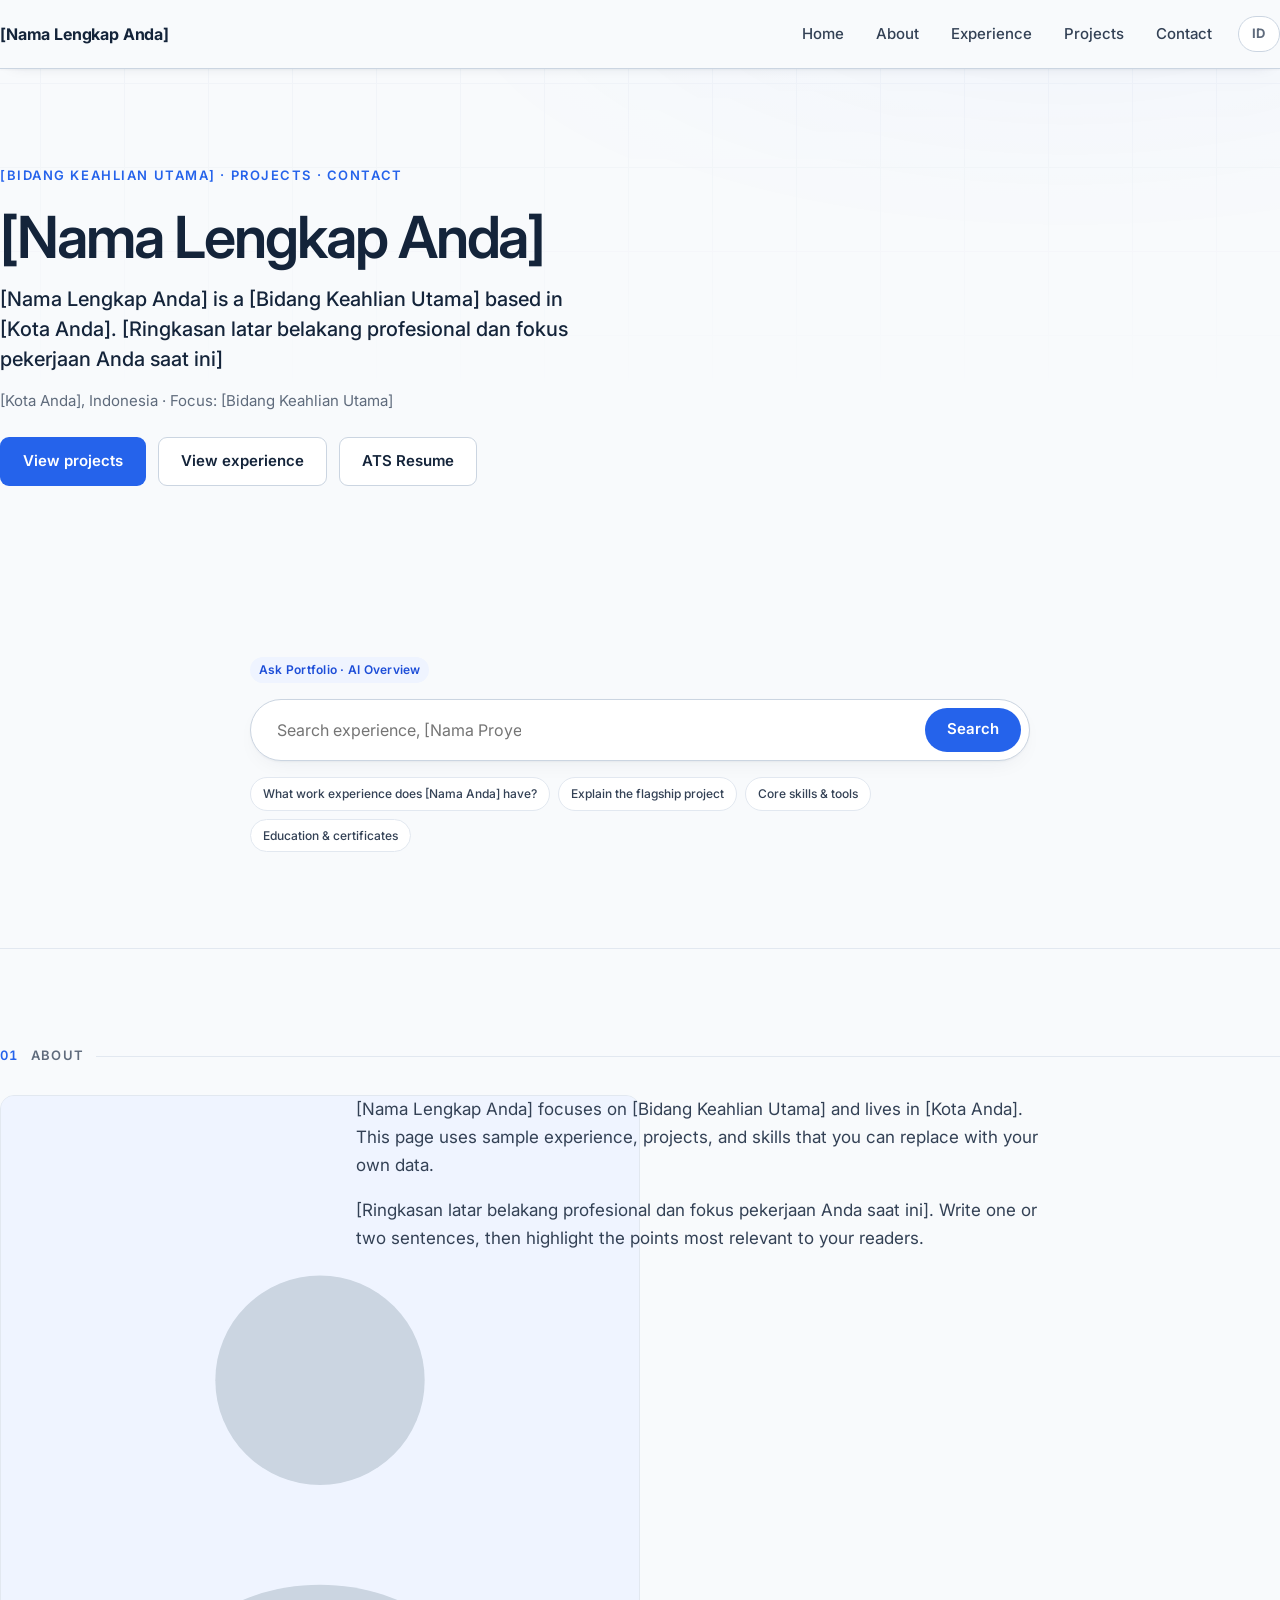
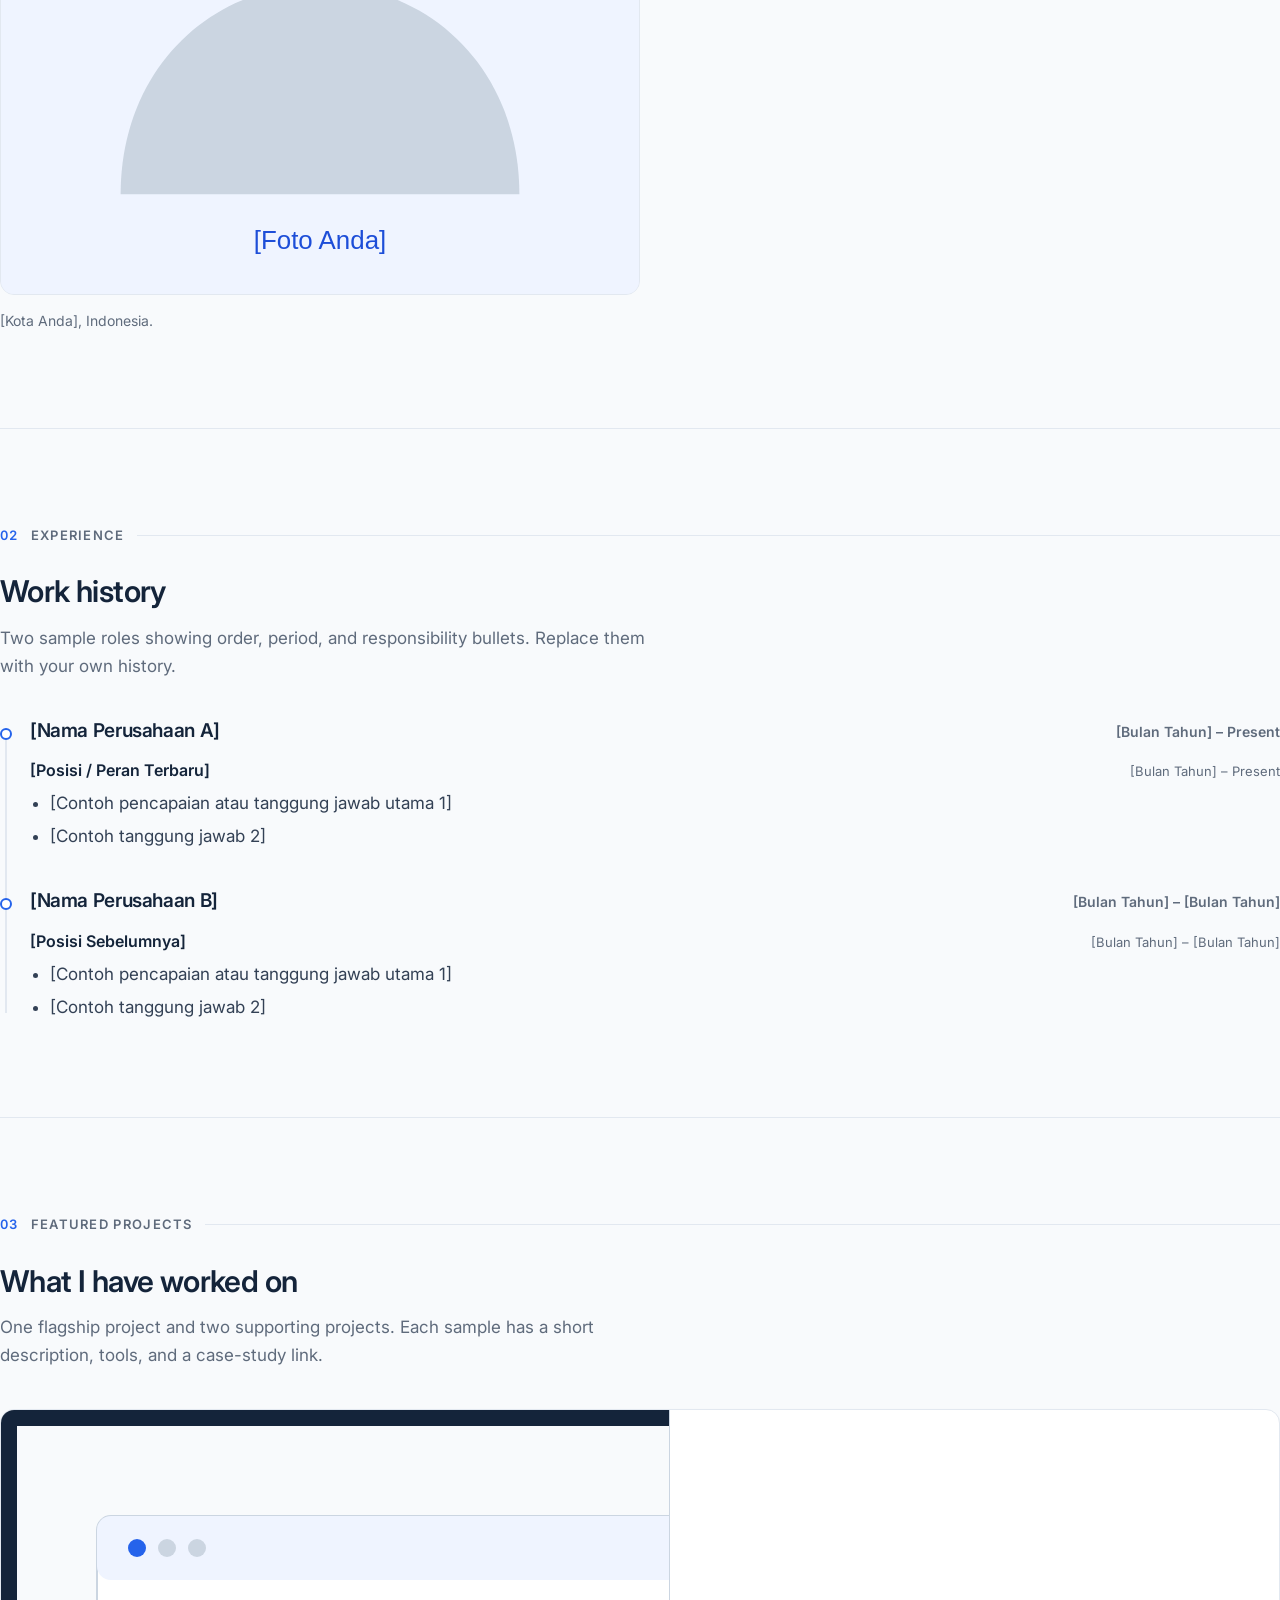
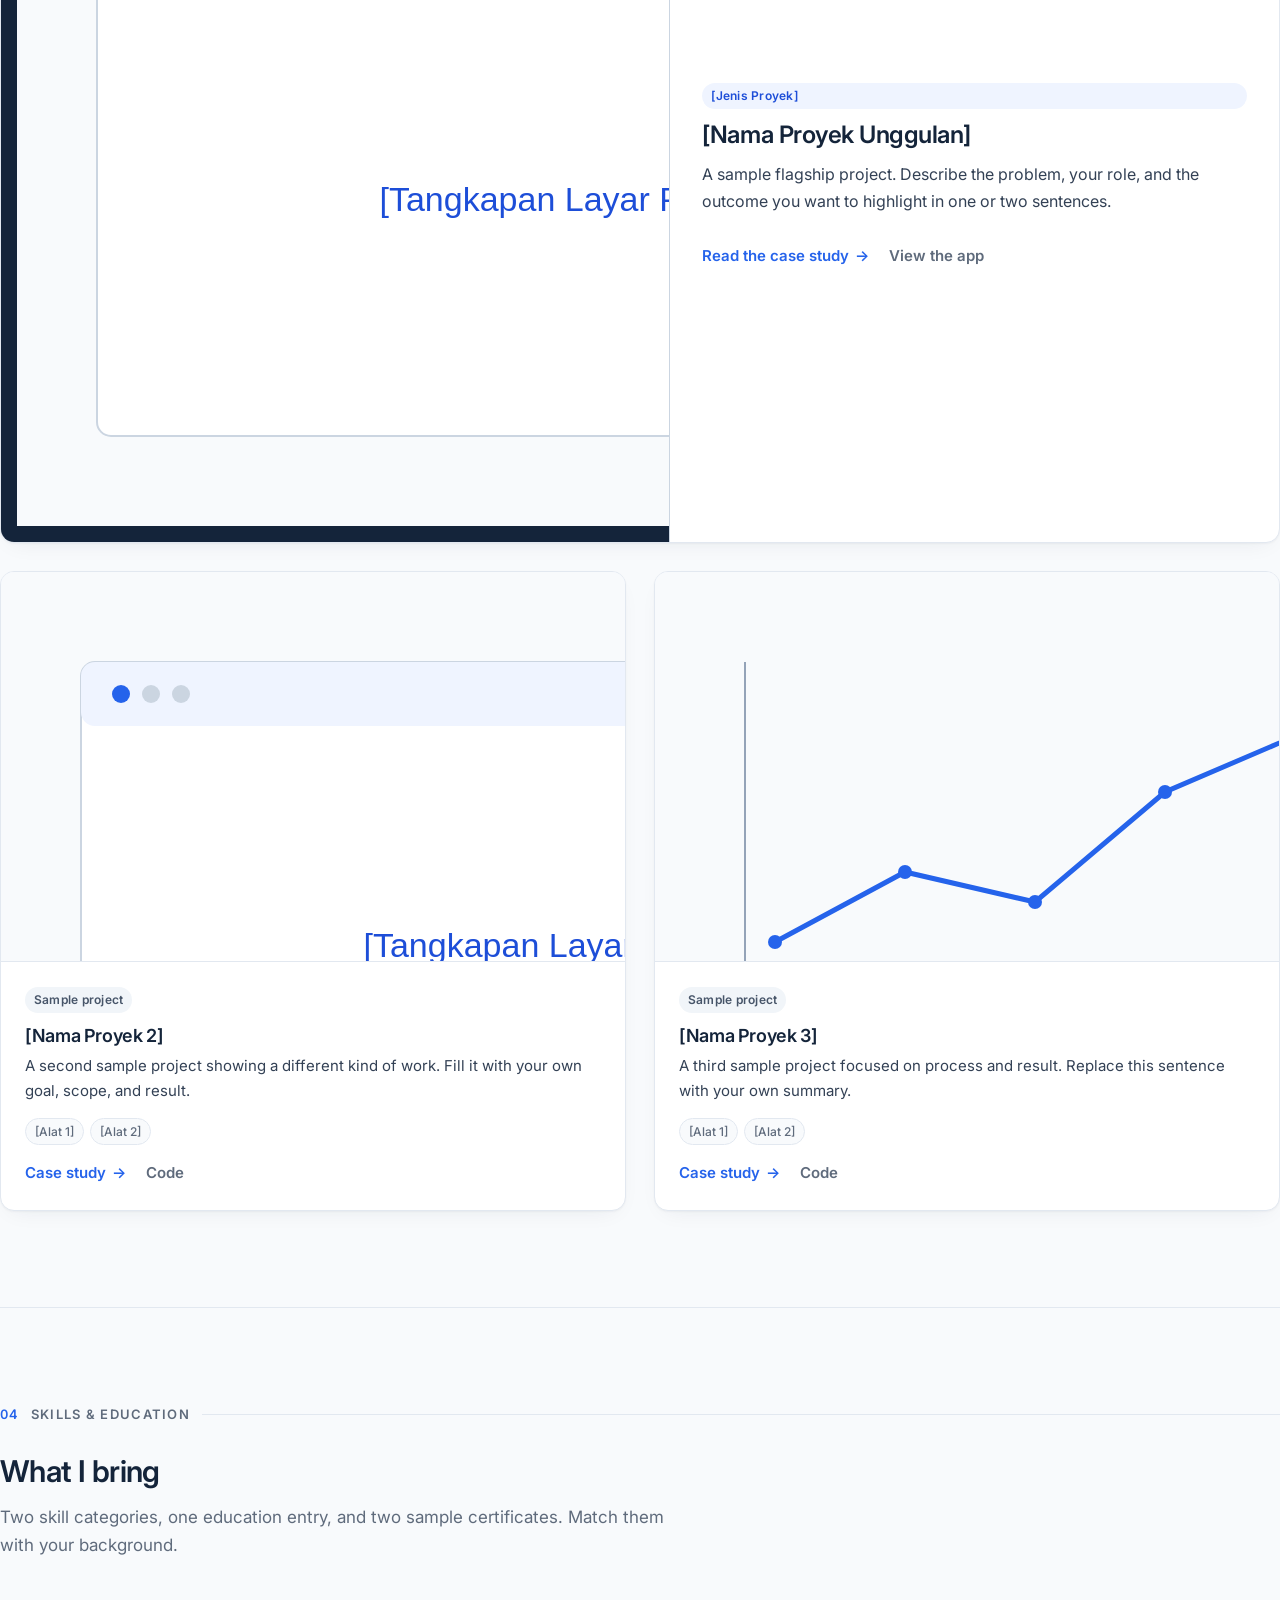
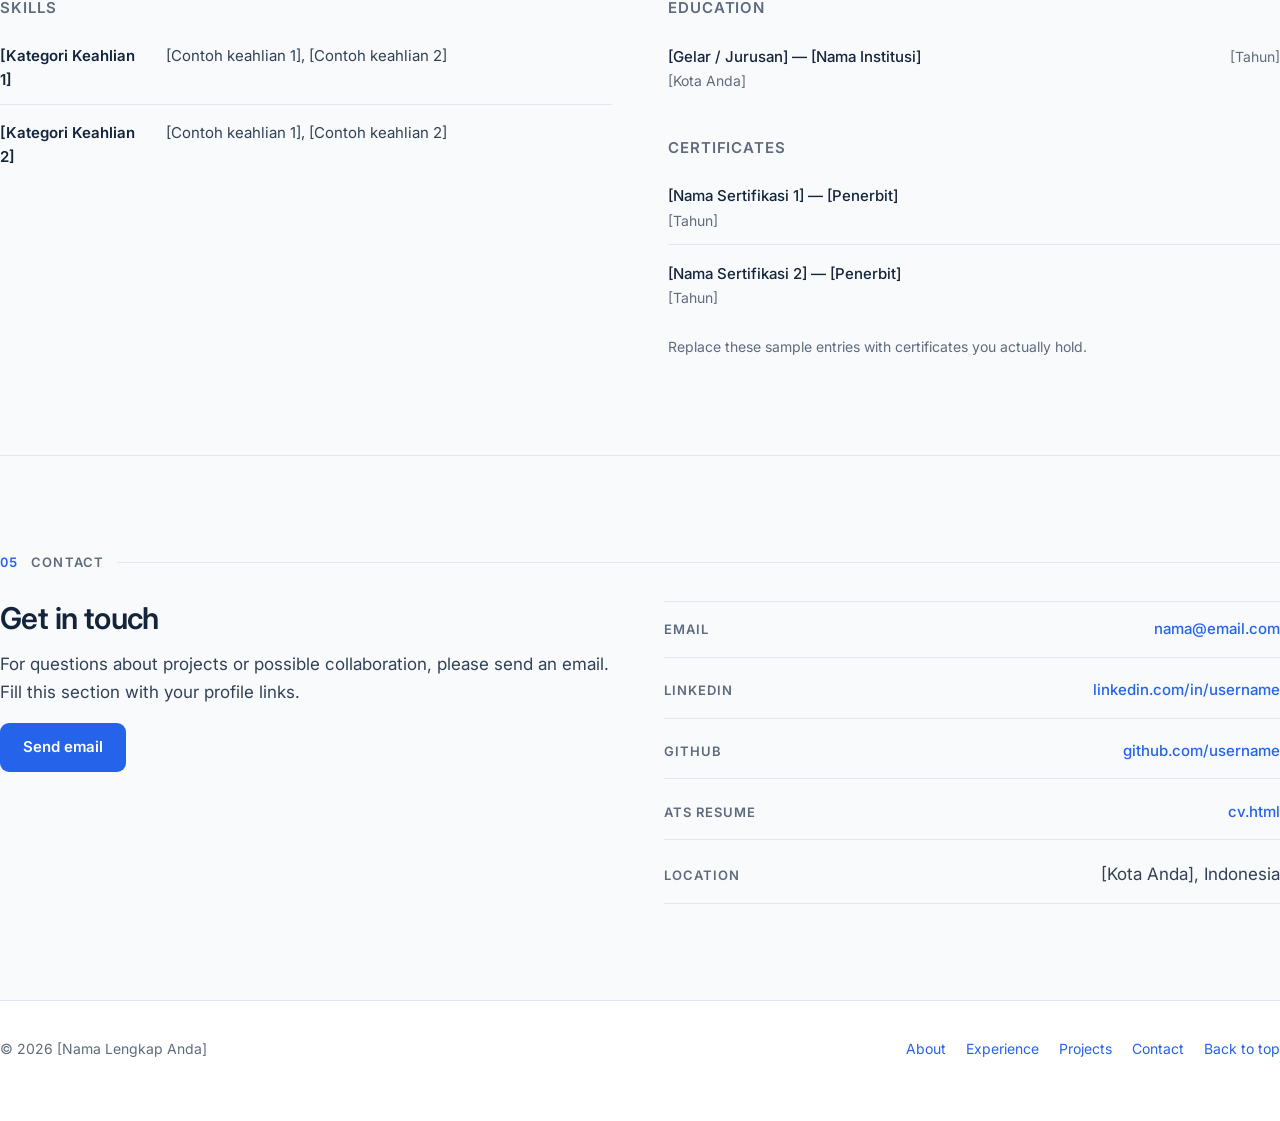
==== commit 98cda8d3: "chore: replace remaining personal portfolio copy with clean generic template content" ====
--- a/en/index.html
+++ b/en/index.html
@@ -4,11 +4,11 @@
 <meta charset="utf-8">
 <meta name="viewport" content="width=device-width, initial-scale=1.0, interactive-widget=resizes-content">
 <title>[Nama Lengkap Anda] | Portfolio</title>
-<meta name="description" content="Portfolio of [Nama Lengkap Anda]: nearly five years in operations and customer service, now working on data analysis with Python and SQL.">
+<meta name="description" content="Sample portfolio of [Nama Lengkap Anda]: experience, projects, skills, education, and contact details you can replace.">
 <meta name="author" content="[Nama Lengkap Anda]">
 <meta property="og:type" content="profile">
 <meta property="og:title" content="[Nama Lengkap Anda] | Portfolio">
-<meta property="og:description" content="Operations work history, data analysis skills, and five projects you can review.">
+<meta property="og:description" content="A bilingual portfolio template with sample experience, projects, skills, and an ATS resume.">
 <meta property="og:locale" content="en_US">
 <meta property="og:image" content="https://username.github.io/assets/foto-placeholder.svg">
 <link rel="canonical" href="https://username.github.io/en/">
@@ -18,7 +18,7 @@
 <link rel="preconnect" href="https://fonts.googleapis.com">
 <link rel="preconnect" href="https://fonts.gstatic.com" crossorigin>
 <link href="https://fonts.googleapis.com/css2?family=Inter:wght@400;500;600;700&display=swap" rel="stylesheet">
-<link rel="stylesheet" href="../gaya.css?v=105efc59">
+<link rel="stylesheet" href="../gaya.css?v=fffc019a">
 <link rel="icon" href="../assets/favicon.ico" type="image/x-icon">
 
 <script type="application/ld+json">
@@ -26,15 +26,14 @@
   "@context": "https://schema.org",
   "@type": "Person",
   "name": "[Nama Lengkap Anda]",
-  "jobTitle": "[Peran / Bidang Keahlian]",
+  "jobTitle": "[Bidang Keahlian Utama]",
   "address": { "@type": "PostalAddress", "addressLocality": "[Kota Anda]", "addressCountry": "ID" },
   "email": "mailto:nama@email.com",
   "sameAs": [
     "https://linkedin.com/in/username",
-    "https://github.com/username",
-    "https://www.dicoding.com/users/[username]"
+    "https://github.com/username"
   ],
-  "knowsAbout": ["SQL", "Python", "pandas", "data analysis", "retail operations"]
+  "knowsAbout": ["[Bidang Keahlian Utama]", "[Kategori Keahlian 1]", "[Kategori Keahlian 2]"]
 }
 </script>
 </head>
@@ -66,19 +65,18 @@
 <main id="main">
 
 <!-- ===================== HERO ===================== -->
-<!-- GANTI DENGAN DATA ANDA: name, role, city, tagline, photo, and CV link -->
+<!-- GANTI DENGAN DATA ANDA: name, main field, city, tagline, photo, and CV link -->
 <section class="hero" id="home">
     <div class="wadah">
         <div class="hero-isi">
             <div>
-                <p class="sapaan">Operations &middot; Data Analysis &middot; Digital Projects</p>
+                <p class="sapaan">[Bidang Keahlian Utama] &middot; Projects &middot; Contact</p>
                 <h1>[Nama Lengkap Anda]</h1>
                 <p class="hero-tagline">
-                    For nearly five years I have worked in front-line operations and customer
-                    service, including preparing daily sales reports and managing stock. I am now
-                    building up my data analysis skills with Python and SQL.
-                </p>
-                <p class="hero-catatan">[Kota Anda], Indonesia &middot; Focus: operations, reporting, and data analysis</p>
+                    [Nama Lengkap Anda] is a [Bidang Keahlian Utama] based in [Kota Anda].
+                    [Ringkasan latar belakang profesional dan fokus pekerjaan Anda saat ini]
+                </p>
+                <p class="hero-catatan">[Kota Anda], Indonesia &middot; Focus: [Bidang Keahlian Utama]</p>
                 <div class="tombol-baris">
                     <a class="tombol tombol-utama" href="#projects">View projects</a>
                     <a class="tombol tombol-garis" href="#experience">View experience</a>
@@ -98,16 +96,16 @@
             <label class="sr-only" for="ai-cari-input">Search portfolio content</label>
             <span class="ai-cari-bidang">
                 <input class="ai-cari-input" id="ai-cari-input" type="search" name="q"
-                       placeholder="Search experience, [Nama Proyek Unggulan], data analysis..."
+                       placeholder="Search experience, [Nama Proyek Unggulan], skills..."
                        autocomplete="off">
                 <button class="ai-cari-reset" type="button" aria-label="Clear keyword" hidden>&times;</button>
             </span>
             <button class="ai-cari-kirim" type="submit">Search</button>
         </form>
         <div class="alat ai-cari-chip-baris" role="group" aria-label="Quick questions">
-            <button class="ai-cari-chip" type="button">What is [Nama Lengkap Anda] work experience?</button>
-            <button class="ai-cari-chip" type="button">Explain the [Nama Proyek Unggulan] project</button>
-            <button class="ai-cari-chip" type="button">Python &amp; SQL data projects</button>
+            <button class="ai-cari-chip" type="button">What work experience does [Nama Anda] have?</button>
+            <button class="ai-cari-chip" type="button">Explain the flagship project</button>
+            <button class="ai-cari-chip" type="button">Core skills &amp; tools</button>
             <button class="ai-cari-chip" type="button">Education &amp; certificates</button>
         </div>
         <article class="ai-cari-kartu" aria-labelledby="ai-cari-kartu-judul" hidden>
@@ -136,21 +134,12 @@
 
             <div class="tentang-teks">
                 <p>
-                    I started working in [Tahun Mulai], while studying for a [Program Studi] diploma at
-                    [Nama Kampus]. There I got used to strict rules on timing and safety. I interned in passenger services at [Perusahaan 5], then worked as a train attendant at [Perusahaan 4].
+                    [Nama Lengkap Anda] focuses on [Bidang Keahlian Utama] and lives in [Kota Anda].
+                    This page uses sample experience, projects, and skills that you can replace with your own data.
                 </p>
                 <p>
-                    In retail I worked directly with numbers. As Assistant Chief of
-                    Store at [Perusahaan 3], I built shift schedules for seven crew members and
-                    wrote daily sales reports. Those reports were used to decide which products
-                    needed restocking. I carried that record-keeping habit to [Perusahaan 2] and [Perusahaan 1].
-                </p>
-                <p>
-                    Now I focus on data analysis. I
-                    completed Python and SQL courses, then worked on practice projects: a conservation
-                    data analysis of four national parks, a movie recommendation program, a food
-                    recommendation finder, and a bank transaction segmentation with machine learning.
-                    I document everything so it can be reviewed.
+                    [Ringkasan latar belakang profesional dan fokus pekerjaan Anda saat ini]. Write one or two
+                    sentences, then highlight the points most relevant to your readers.
                 </p>
             </div>
         </div>
@@ -163,116 +152,43 @@
         <p class="label-seksi"><span class="nomor">02</span> Experience</p>
         <h2 class="judul-seksi">Work history</h2>
         <p class="ket-seksi">
-            Professional experience in operations and customer service, pursued while
-            continuing to study data analysis.
+            Two sample roles showing order, period, and responsibility bullets. Replace them with your own history.
         </p>
 
         <div class="linimasa">
 
             <article class="linimasa-butir">
                 <div class="tempat-kepala">
-                    <h3>[Perusahaan 1]</h3>
-                    <span class="periode">Oct 2024 &ndash; present</span>
+                    <h3>[Nama Perusahaan A]</h3>
+                    <span class="periode">[Bulan Tahun] &ndash; Present</span>
                 </div>
 
                 <div class="posisi">
                     <div class="posisi-kepala">
-                        <span class="nama-posisi">[Peran / Bidang Keahlian]</span>
-                        <span class="periode-posisi">May 2025 &ndash; present</span>
+                        <span class="nama-posisi">[Posisi / Peran Terbaru]</span>
+                        <span class="periode-posisi">[Bulan Tahun] &ndash; Present</span>
                     </div>
                     <ul>
-                        <li>Preparing food and drinks to order and presentation standards,
-                            keeping the work area and equipment clean, and following food
-                            hygiene and safety rules.</li>
-                    </ul>
+                        <li>[Contoh pencapaian atau tanggung jawab utama 1]</li>
+                        <li>[Contoh tanggung jawab 2]</li>
+                    </ul>
+                </div>
+            </article>
+
+            <article class="linimasa-butir">
+                <div class="tempat-kepala">
+                    <h3>[Nama Perusahaan B]</h3>
+                    <span class="periode">[Bulan Tahun] &ndash; [Bulan Tahun]</span>
                 </div>
 
                 <div class="posisi">
                     <div class="posisi-kepala">
-                        <span class="nama-posisi">[Peran / Bidang Keahlian]</span>
-                        <span class="periode-posisi">Oct 2024 &ndash; Apr 2025</span>
+                        <span class="nama-posisi">[Posisi Sebelumnya]</span>
+                        <span class="periode-posisi">[Bulan Tahun] &ndash; [Bulan Tahun]</span>
                     </div>
                     <ul>
-                        <li>Greeting guests, explaining and recommending food and drink menu items,
-                            then delivering their orders to the table.</li>
-                    </ul>
-                </div>
-            </article>
-
-            <article class="linimasa-butir">
-                <div class="tempat-kepala">
-                    <h3>[Perusahaan 2]</h3>
-                    <span class="periode">Aug 2024 &ndash; Oct 2024</span>
-                </div>
-                <div class="posisi">
-                    <div class="posisi-kepala">
-                        <span class="nama-posisi">[Peran Sebelumnya 4]</span>
-                        <span class="periode-posisi">seasonal contract</span>
-                    </div>
-                    <ul>
-                        <li>Taking part in regular stock counts, arranging products on shelves, and proposing stock orders.</li>
-                    </ul>
-                </div>
-            </article>
-
-            <article class="linimasa-butir">
-                <div class="tempat-kepala">
-                    <h3>[Perusahaan 3]</h3>
-                    <span class="periode">Jan 2023 &ndash; May 2024</span>
-                </div>
-
-                <div class="posisi">
-                    <div class="posisi-kepala">
-                        <span class="nama-posisi">[Peran Sebelumnya 2]</span>
-                        <span class="periode-posisi">Jun 2023 &ndash; May 2024</span>
-                    </div>
-                    <ul>
-                        <li>Coordinating the store according to SOPs and building shift schedules for seven crew members.</li>
-                        <li>Preparing daily sales reports, then using them to decide
-                            which products needed restocking.</li>
-                        <li>Training and regularly evaluating crew members.</li>
-                    </ul>
-                </div>
-
-                <div class="posisi">
-                    <div class="posisi-kepala">
-                        <span class="nama-posisi">[Peran Sebelumnya 3]</span>
-                        <span class="periode-posisi">Jan 2023 &ndash; May 2023</span>
-                    </div>
-                    <ul>
-                        <li>Managing stock, rotating stock, and checking expiry dates.</li>
-                    </ul>
-                </div>
-            </article>
-
-            <article class="linimasa-butir">
-                <div class="tempat-kepala">
-                    <h3>[Perusahaan 4]</h3>
-                    <span class="periode">Feb 2022 &ndash; Oct 2022</span>
-                </div>
-                <div class="posisi">
-                    <div class="posisi-kepala">
-                        <span class="nama-posisi">[Peran Sebelumnya 5]</span>
-                    </div>
-                    <ul>
-                        <li>Serving passengers during the journey, including food and
-                            drink sales on board.</li>
-                    </ul>
-                </div>
-            </article>
-
-            <article class="linimasa-butir">
-                <div class="tempat-kepala">
-                    <h3>[Perusahaan 5]</h3>
-                    <span class="periode">Aug [Tahun Mulai] &ndash; Oct [Tahun Mulai]</span>
-                </div>
-                <div class="posisi">
-                    <div class="posisi-kepala">
-                        <span class="nama-posisi">Internship, passenger services</span>
-                    </div>
-                    <ul>
-                        <li>Answering airport passenger questions and assisting with the check-in
-                            and boarding process.</li>
+                        <li>[Contoh pencapaian atau tanggung jawab utama 1]</li>
+                        <li>[Contoh tanggung jawab 2]</li>
                     </ul>
                 </div>
             </article>
@@ -287,118 +203,69 @@
         <p class="label-seksi"><span class="nomor">03</span> Featured projects</p>
         <h2 class="judul-seksi">What I have worked on</h2>
         <p class="ket-seksi">
-            Five projects: one from the workplace, three from independent practice, and one
-            from a Dicoding course. Each project has a page explaining how it was built and
-            what it produced.
+            One flagship project and two supporting projects. Each sample has a short description, tools, and a case-study link.
         </p>
 
         <article class="kartu-proyek unggulan">
             <div class="kartu-gambar">
                 <img src="../assets/proyek-placeholder.svg" width="1120" height="700"
-                     alt="Screenshot of the [Nama Proyek Unggulan] app: the employee ID verification page shown before a shift starts">
+                     alt="Preview of the flagship project interface">
             </div>
             <div class="kartu-isi">
-                <span class="label-kecil">Semifinalist [Nama Kompetisi]</span>
-                <h3><a href="proyek/sample-project.html">[Nama Proyek Unggulan], a website for learning staff SOPs</a></h3>
+                <span class="label-kecil">[Jenis Proyek]</span>
+                <h3><a href="proyek/sample-project.html">[Nama Proyek Unggulan]</a></h3>
                 <p>
-                    A website for learning staff SOPs (standard operating procedures). I handled the idea, the design, and the build myself. The project reached the semifinals of [Nama Kompetisi] and was judged directly by the Board of Judges and Executive Management of [Perusahaan 1].
+                    A sample flagship project. Describe the problem, your role, and the outcome you want to highlight
+                    in one or two sentences.
                 </p>
                 <div class="kartu-kaki">
                     <a class="kartu-ajakan" href="proyek/sample-project.html">Read the case study <span class="panah">&rarr;</span></a>
-                    <a class="kartu-kode" href="https://[nama-proyek].example.com/" target="_blank" rel="noopener">View the app<span class="sr-only"> (opens in a new tab)</span></a>
+                    <a class="kartu-kode" href="#" target="_blank" rel="noopener">View the app<span class="sr-only"> (opens in a new tab)</span></a>
                 </div>
             </div>
         </article>
 
         <div class="daftar-proyek">
+
+            <article class="kartu-proyek">
+                <div class="kartu-gambar">
+                    <img src="../assets/proyek-placeholder.svg" width="1120" height="700"
+                         alt="Preview of a supporting project interface">
+                </div>
+                <div class="kartu-isi">
+                    <span class="label-kecil label-netral">Sample project</span>
+                    <h3><a href="proyek/sample-project.html">[Nama Proyek 2]</a></h3>
+                    <p>
+                        A second sample project showing a different kind of work. Fill it with your own goal, scope, and result.
+                    </p>
+                    <ul class="alat">
+                        <li>[Alat 1]</li><li>[Alat 2]</li>
+                    </ul>
+                    <div class="kartu-kaki">
+                        <a class="kartu-ajakan" href="proyek/sample-project.html">Case study <span class="panah">&rarr;</span></a>
+                        <a class="kartu-kode" href="https://github.com/username/nama-repo"
+                           target="_blank" rel="noopener">Code<span class="sr-only"> on GitHub, opens in a new tab</span></a>
+                    </div>
+                </div>
+            </article>
 
             <article class="kartu-proyek">
                 <div class="kartu-gambar">
                     <img src="../assets/grafik-placeholder.svg" width="800" height="500"
-                         alt="Bar chart of the share of protected species by conservation category">
+                         alt="Summary chart of project results">
                 </div>
                 <div class="kartu-isi">
-                    <span class="label-kecil label-netral">Practice &middot; 2026</span>
-                    <h3><a href="proyek/sample-project.html">[Nama Proyek 1]</a></h3>
+                    <span class="label-kecil label-netral">Sample project</span>
+                    <h3><a href="proyek/sample-project.html">[Nama Proyek 3]</a></h3>
                     <p>
-                        Analysis of the conservation status of species in four American national parks.
-                        Of [Jumlah Spesies] unique species, 179 are recorded with a conservation status other than No Intervention.
+                        A third sample project focused on process and result. Replace this sentence with your own summary.
                     </p>
                     <ul class="alat">
-                        <li>Python</li><li>pandas</li><li>Jupyter Notebook</li>
+                        <li>[Alat 1]</li><li>[Alat 2]</li>
                     </ul>
                     <div class="kartu-kaki">
                         <a class="kartu-ajakan" href="proyek/sample-project.html">Case study <span class="panah">&rarr;</span></a>
-                        <a class="kartu-kode" href="https://github.com/username/[nama-repo]"
-                           target="_blank" rel="noopener">Code<span class="sr-only"> on GitHub, opens in a new tab</span></a>
-                    </div>
-                </div>
-            </article>
-
-            <article class="kartu-proyek">
-                <div class="kartu-gambar">
-                    <img src="../assets/proyek-placeholder.svg" width="1120" height="700"
-                         alt="Screenshot of the [Nama Proyek 2] web version: Search, Genre, Catalog, and Marathon menus, plus a summary of the number of films">
-                </div>
-                <div class="kartu-isi">
-                    <span class="label-kecil label-netral">Practice &middot; 2026</span>
-                    <h3><a href="proyek/sample-project.html">[Nama Proyek 2]</a></h3>
-                    <p>
-                        A movie recommendation program, following on from a Codecademy assignment.
-                        I moved the data into a JSON file, locked the logic with [Jumlah] unit tests, and
-                        then built a web version.
-                    </p>
-                    <ul class="alat">
-                        <li>Python</li><li>Tailwind CSS</li><li>JSON</li>
-                    </ul>
-                    <div class="kartu-kaki">
-                        <a class="kartu-ajakan" href="proyek/sample-project.html">Case study <span class="panah">&rarr;</span></a>
-                        <a class="kartu-kode" href="https://github.com/username/[nama-repo]" target="_blank" rel="noopener">Code<span class="sr-only"> on GitHub, opens in a new tab</span></a>
-                    </div>
-                </div>
-            </article>
-
-            <article class="kartu-proyek">
-                <div class="kartu-gambar">
-                    <img src="../assets/proyek-placeholder.svg" width="1120" height="700"
-                         alt="Screenshot of the Indonesian Food Recommendation web version: type options, a budget per meal field, and a search button">
-                </div>
-                <div class="kartu-isi">
-                    <span class="label-kecil label-netral">Practice &middot; 2026</span>
-                    <h3><a href="proyek/sample-project.html">Indonesian Food Recommendation</a></h3>
-                    <p>
-                        A food recommendation finder with a terminal version and a web version. The project was practice in data structures, search and sorting algorithms, and unit testing.
-                    </p>
-                    <ul class="alat">
-                        <li>Python</li><li>HTML</li><li>JSON</li>
-                    </ul>
-                    <div class="kartu-kaki">
-                        <a class="kartu-ajakan" href="proyek/sample-project.html">Case study <span class="panah">&rarr;</span></a>
-                        <a class="kartu-kode" href="https://github.com/username/[nama-repo]" target="_blank" rel="noopener">Code<span class="sr-only"> (opens in a new tab)</span></a>
-                    </div>
-                </div>
-            </article>
-
-            <article class="kartu-proyek">
-                <div class="kartu-gambar">
-                    <img src="../assets/grafik-placeholder.svg" width="841" height="704"
-                         alt="2D PCA projection of four bank transaction clusters"
-                         class="kartu-gambar-chart">
-                </div>
-                <div class="kartu-isi">
-                    <span class="label-kecil label-netral">Course project &middot; Dicoding &middot; 2026</span>
-                    <h3><a href="proyek/sample-project.html">[Nama Proyek 4]</a></h3>
-                    <p>
-                        Clustering bank transactions into four groups with K-Means, then
-                        classification models (Decision Tree and Random Forest) predicting the
-                        group label. Decision Tree [Akurasi], Random Forest [Akurasi] on the test set.
-                    </p>
-                    <ul class="alat">
-                        <li>Python</li><li>pandas</li><li>scikit-learn</li><li>Jupyter</li>
-                    </ul>
-                    <div class="kartu-kaki">
-                        <a class="kartu-ajakan" href="proyek/sample-project.html">Case study <span class="panah">&rarr;</span></a>
-                        <a class="kartu-kode" href="https://github.com/username/[nama-repo]" target="_blank" rel="noopener">GitHub documentation<span class="sr-only"> (opens in a new tab)</span></a>
+                        <a class="kartu-kode" href="https://github.com/username/nama-repo" target="_blank" rel="noopener">Code<span class="sr-only"> on GitHub, opens in a new tab</span></a>
                     </div>
                 </div>
             </article>
@@ -413,8 +280,7 @@
         <p class="label-seksi"><span class="nomor">04</span> Skills &amp; education</p>
         <h2 class="judul-seksi">What I bring</h2>
         <p class="ket-seksi">
-            These skills come from operations work, reporting, and independent study.
-            I document every project so the process and the results can be reviewed.
+            Two skill categories, one education entry, and two sample certificates. Match them with your background.
         </p>
 
         <div class="kisi-dua">
@@ -423,24 +289,12 @@
                 <h3>Skills</h3>
                 <ul class="daftar-keahlian">
                     <li>
-                        <span class="kunci">Data analysis</span>
-                        <span>SQL, Python, pandas, Jupyter Notebook, basic statistics</span>
+                        <span class="kunci">[Kategori Keahlian 1]</span>
+                        <span>[Contoh keahlian 1], [Contoh keahlian 2]</span>
                     </li>
                     <li>
-                        <span class="kunci">Excel &amp; reporting</span>
-                        <span>Shift schedules, stock records, and reading data in Excel; daily sales reports</span>
-                    </li>
-                    <li>
-                        <span class="kunci">Operations &amp; team</span>
-                        <span>Shift scheduling, stock management, customer service</span>
-                    </li>
-                    <li>
-                        <span class="kunci">Web</span>
-                        <span>HTML, CSS, JavaScript, Tailwind CSS</span>
-                    </li>
-                    <li>
-                        <span class="kunci">Tools</span>
-                        <span>Git, GitHub</span>
+                        <span class="kunci">[Kategori Keahlian 2]</span>
+                        <span>[Contoh keahlian 1], [Contoh keahlian 2]</span>
                     </li>
                 </ul>
             </div>
@@ -451,10 +305,10 @@
                     <ul class="daftar-polos">
                         <li>
                             <span>
-                                <span class="nama">[Program Studi]</span>
-                                <span class="ket">[Nama Kampus], GPA [IPK] out of 4.00</span>
+                                <span class="nama">[Gelar / Jurusan] &mdash; [Nama Institusi]</span>
+                                <span class="ket">[Kota Anda]</span>
                             </span>
-                            <span class="tahun">2020 &ndash; [Tahun Mulai]</span>
+                            <span class="tahun">[Tahun]</span>
                         </li>
                     </ul>
                 </div>
@@ -464,42 +318,18 @@
                     <ul class="daftar-polos">
                         <li>
                             <span>
-                                <span class="nama">Getting Started with Python Programming</span>
-                                <span class="ket">Dicoding, 60 hours</span>
+                                <span class="nama">[Nama Sertifikasi 1] &mdash; [Penerbit]</span>
+                                <span class="ket">[Tahun]</span>
                             </span>
-                            <span class="tahun">2026</span>
                         </li>
                         <li>
                             <span>
-                                <span class="nama">Belajar Machine Learning untuk Pemula</span>
-                                <span class="ket">Dicoding</span>
+                                <span class="nama">[Nama Sertifikasi 2] &mdash; [Penerbit]</span>
+                                <span class="ket">[Tahun]</span>
                             </span>
-                            <span class="tahun">2026</span>
                         </li>
-                        <li>
-                            <span>
-                                <span class="nama">Analyze Data with SQL Skill Path</span>
-                                <span class="ket">Codecademy</span>
-                            </span>
-                            <span class="tahun">2026</span>
-                        </li>
-                        <li>
-                            <span>
-                                <span class="nama">Learn SQL</span>
-                                <span class="ket">Codecademy</span>
-                            </span>
-                            <span class="tahun">2026</span>
-                        </li>
-                    </ul>
-                    <p class="foto-ket">
-                        The four certificates above are the closest to data work. Two more,
-                        <strong>Learn Python 3</strong> and
-                        <strong>Learn What to Learn</strong>, are saved on my profile.
-                        Proof:
-                        <a href="https://www.dicoding.com/certificates/[id-sertifikat]" target="_blank" rel="noopener">Dicoding</a>
-                        &middot;
-                        <a href="https://www.codecademy.com/profiles/[username]" target="_blank" rel="noopener">Codecademy profile</a>
-                    </p>
+                    </ul>
+                    <p class="foto-ket">Replace these sample entries with certificates you actually hold.</p>
                 </div>
             </div>
 
@@ -516,8 +346,7 @@
             <div>
                 <h2 class="judul-seksi">Get in touch</h2>
                 <p>
-                    For questions about projects, work history, or anything else, just send an email.
-                    I am also active on LinkedIn and GitHub.
+                    For questions about projects or possible collaboration, please send an email. Fill this section with your profile links.
                 </p>
                 <p class="tombol-baris">
                     <a class="tombol tombol-utama" href="mailto:nama@email.com">Send email</a>
@@ -593,7 +422,7 @@
     });
 })();
 </script>
-<script src="../assets/ai-cari.js?v=105efc59" defer></script>
+<script src="../assets/ai-cari.js?v=fffc019a" defer></script>
 
 </body>
 </html>
--- a/gaya.css
+++ b/gaya.css
@@ -329,8 +329,8 @@
         radial-gradient(60% 60% at 78% 12%, rgba(37, 99, 235, .10), transparent 70%),
         linear-gradient(to right, var(--garis) 1px, transparent 1px) 0 0 / 84px 84px,
         linear-gradient(to bottom, var(--garis) 1px, transparent 1px) 0 0 / 84px 84px;
-    mask-image: linear-gradient(to bottom, rgba(0,0,0,.5), transparent 78%);
-    -webkit-mask-image: linear-gradient(to bottom, rgba(0,0,0,.5), transparent 78%);
+    mask: linear-gradient(to bottom, rgba(0,0,0,.5), transparent 78%);
+    -webkit-mask: linear-gradient(to bottom, rgba(0,0,0,.5), transparent 78%);
     pointer-events: none;
 }
 .hero .wadah{ position: relative; }
